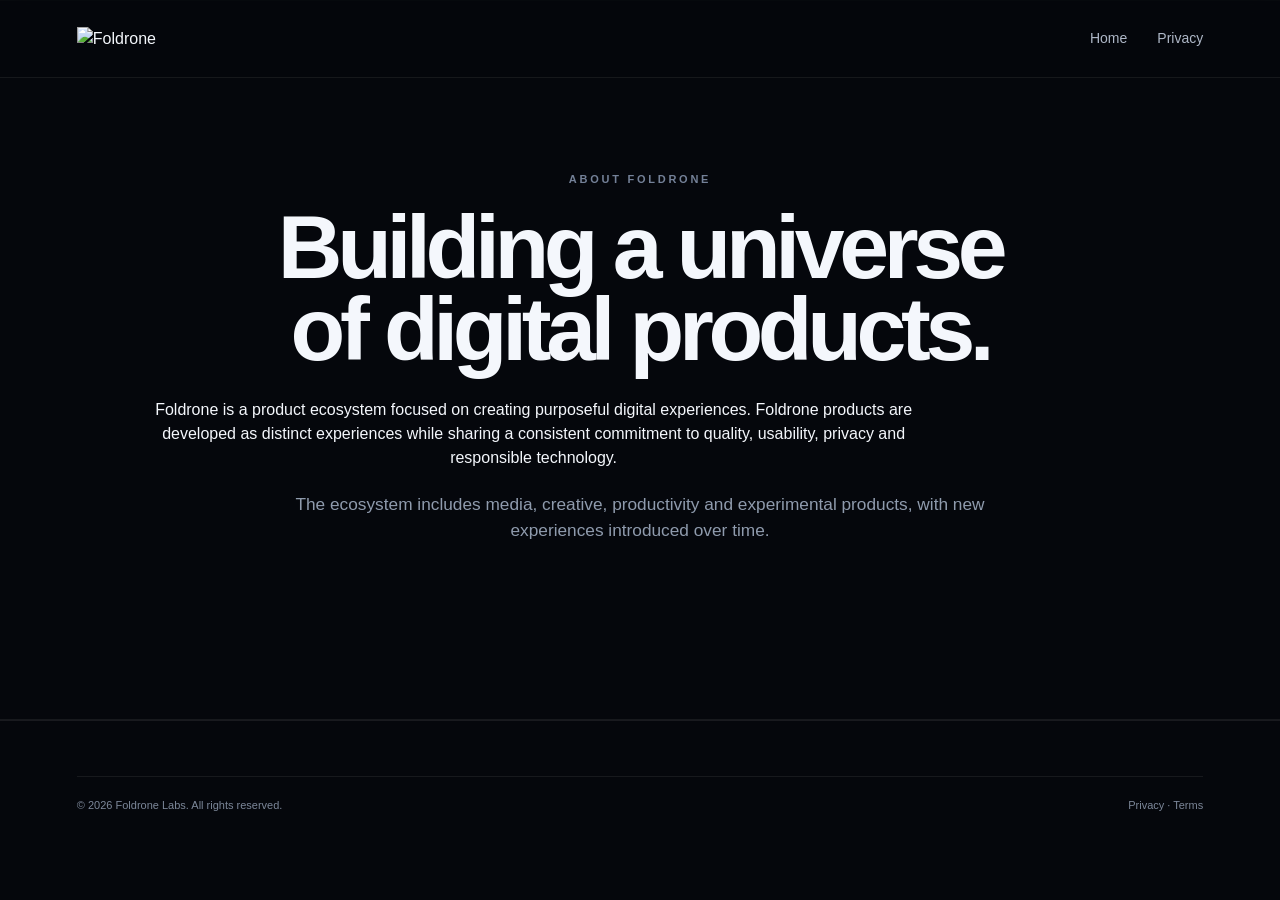
==== about.html @ 2568ce8d "Add files via upload" ====
<!doctype html><html lang="en"><head><meta charset="utf-8"><meta name="viewport" content="width=device-width,initial-scale=1"><meta name="color-scheme" content="dark"><meta name="description" content="About Foldrone and the Foldrone Universe."><link rel="stylesheet" href="/styles.css"><title>About Foldrone</title></head><body><header class="header"><a class="brand" href="/"><img src="/assets/foldrone-wordmark.png" alt="Foldrone"></a><nav><a href="/">Home</a><a href="/privacy.html">Privacy</a></nav></header><main class="statement" style="padding-top:170px;min-height:80vh"><p class="kicker">ABOUT FOLDRONE</p><h1 style="font-size:clamp(3rem,7vw,7rem);line-height:.92;letter-spacing:-.06em;margin:0 0 28px">Building a universe<br><span>of digital products.</span></h1><p style="max-width:760px">Foldrone is a product ecosystem focused on creating purposeful digital experiences. Foldrone products are developed as distinct experiences while sharing a consistent commitment to quality, usability, privacy and responsible technology.</p><p style="max-width:760px;margin-top:22px">The ecosystem includes media, creative, productivity and experimental products, with new experiences introduced over time.</p></main><footer class="footer"><div class="footer-bottom"><span>© 2026 Foldrone Labs. All rights reserved.</span><span><a href="/privacy.html">Privacy</a> · <a href="/terms.html">Terms</a></span></div></footer></body></html>
---- styles.css ----
*{box-sizing:border-box}html{scroll-behavior:smooth}body{margin:0;background:#05070c;color:#f4f7fc;font-family:-apple-system,BlinkMacSystemFont,"Segoe UI",Inter,Roboto,Arial,sans-serif;line-height:1.5}a{color:inherit;text-decoration:none}.skip{position:fixed;left:16px;top:-60px;z-index:99;background:#fff;color:#05070c;padding:10px 14px;border-radius:10px}.skip:focus{top:16px}.header{position:fixed;z-index:20;top:0;left:0;right:0;height:78px;display:flex;align-items:center;justify-content:space-between;padding:0 clamp(20px,6vw,90px);background:rgba(5,7,12,.72);backdrop-filter:blur(18px);-webkit-backdrop-filter:blur(18px);border-bottom:1px solid rgba(255,255,255,.07)}.brand img{width:145px;height:auto;display:block}.header nav{display:flex;gap:30px;color:#aeb7c7;font-size:14px}.header nav a:hover{color:#fff}.hero{min-height:100svh;padding:125px clamp(20px,6vw,90px) 75px;display:grid;grid-template-columns:1fr 1.1fr;align-items:center;gap:5vw;background:radial-gradient(circle at 20% 35%,rgba(0,150,255,.12),transparent 34%),radial-gradient(circle at 80% 60%,rgba(105,55,255,.1),transparent 35%);overflow:hidden}.hero-copy{max-width:720px}.kicker{font-size:11px;letter-spacing:.25em;font-weight:800;color:#748198;margin:0 0 18px}.hero h1{font-size:clamp(3.5rem,7.2vw,7.2rem);line-height:.9;letter-spacing:-.065em;margin:0 0 28px}.hero h1 span,.statement h2 span{background:linear-gradient(100deg,#f8fbff 15%,#36dcff 47%,#4f77ff 73%,#bd7aff);-webkit-background-clip:text;background-clip:text;color:transparent}.lead{font-size:clamp(1.05rem,1.6vw,1.25rem);color:#aeb8ca;max-width:600px}.actions{display:flex;gap:12px;flex-wrap:wrap;margin-top:32px}.btn{padding:13px 19px;border-radius:999px;font-size:14px;font-weight:700;border:1px solid rgba(255,255,255,.12)}.primary{background:#f3f7fc;color:#05070c}.secondary{background:rgba(255,255,255,.04);color:#e8edf5}.btn:hover{transform:translateY(-2px)}.hero-art{position:relative}.hero-art:after{content:"";position:absolute;inset:12% 7%;border-radius:50%;background:rgba(24,120,255,.18);filter:blur(60px);z-index:-1}.hero-art img{display:block;width:100%;border-radius:28px;box-shadow:0 35px 100px rgba(0,0,0,.5);border:1px solid rgba(255,255,255,.1)}.statement{padding:135px clamp(20px,12vw,180px);text-align:center;border-top:1px solid rgba(255,255,255,.07);border-bottom:1px solid rgba(255,255,255,.07)}.statement h2,.section-head h2{font-size:clamp(2.5rem,5.5vw,5.4rem);line-height:.98;letter-spacing:-.055em;margin:0 auto 25px}.statement>p:last-child{max-width:700px;margin:auto;color:#8f9bad;font-size:1.08rem}.products{padding:125px clamp(20px,6vw,90px)}.section-head{margin-bottom:48px}.grid{display:grid;grid-template-columns:1fr 1fr;gap:18px}.card{min-height:450px;border-radius:28px;border:1px solid rgba(255,255,255,.09);padding:25px;display:flex;flex-direction:column;justify-content:flex-end;position:relative;overflow:hidden;background:#080b12}.card:before{content:"";position:absolute;width:330px;height:330px;border-radius:50%;right:-120px;top:-150px;filter:blur(70px);opacity:.2}.play:before{background:#00cfff}.studio:before{background:#b75cff}.workspace:before{background:#4b8cff}.labs:before{background:#8e65ff}.card-meta{position:absolute;top:25px;left:25px;right:25px;display:flex;justify-content:space-between;gap:10px;color:#758196;font-size:10px;letter-spacing:.13em;font-weight:750}.product-logo{width:min(90%,480px);max-height:150px;object-fit:contain;object-position:left center;margin:auto 0 24px;position:relative;z-index:1}.card h3{font-size:1.5rem;letter-spacing:-.03em;margin:0 0 7px;position:relative}.card p{color:#909caf;margin:0 0 18px;max-width:620px;position:relative}.card-action{font-size:14px;font-weight:750;position:relative}.card-action b{margin-left:7px}.muted{color:#69758a}.symbol{font-size:10rem;font-weight:200;color:transparent;-webkit-text-stroke:1px rgba(102,177,255,.48);margin:auto 0 22px;line-height:1;position:relative}.diamond{-webkit-text-stroke-color:rgba(189,121,255,.55)}.universe-visual{padding:0 clamp(20px,6vw,90px) 130px}.universe-visual img{width:100%;display:block;border-radius:28px;border:1px solid rgba(255,255,255,.08)}.footer{border-top:1px solid rgba(255,255,255,.08);padding:55px clamp(20px,6vw,90px) 25px;color:#7c8799}.footer-top{display:grid;grid-template-columns:1fr 1.2fr;gap:60px;padding-bottom:55px}.footer-brand img{width:165px}.footer-columns{display:grid;grid-template-columns:repeat(3,1fr);gap:30px}.footer-columns div{display:flex;flex-direction:column;gap:10px}.footer-columns strong{font-size:12px;color:#e8edf5;margin-bottom:4px}.footer-columns a{font-size:13px}.footer-columns a:hover{color:#fff}.footer-bottom{border-top:1px solid rgba(255,255,255,.07);padding-top:20px;display:flex;justify-content:space-between;gap:20px;font-size:11px}.footer-bottom span:last-child{text-align:right}@media(max-width:950px){.hero{grid-template-columns:1fr;padding-top:120px}.hero-art{order:-1;max-width:760px}.grid{grid-template-columns:1fr}.footer-top{grid-template-columns:1fr}.footer-columns{max-width:700px}}@media(max-width:600px){.header{height:64px}.header nav{display:none}.brand img{width:122px}.hero{padding-top:95px}.hero-art img,.universe-visual img{border-radius:18px}.statement,.products{padding-top:85px;padding-bottom:85px}.card{min-height:400px;border-radius:22px}.footer-columns{grid-template-columns:1fr 1fr}.footer-bottom{flex-direction:column}.footer-bottom span:last-child{text-align:left}}
@media(prefers-reduced-motion:reduce){html{scroll-behavior:auto}.btn{transition:none}}
.legal{max-width:900px;margin:0 auto;padding:155px 24px 100px}.legal h1{font-size:clamp(3rem,7vw,6.5rem);line-height:.92;letter-spacing:-.06em;margin:0 0 12px}.legal h2{font-size:1.35rem;margin:55px 0 12px;letter-spacing:-.02em}.legal p{color:#9ba6b8;max-width:780px}.legal .updated{font-size:.8rem;color:#657188;margin-bottom:55px}
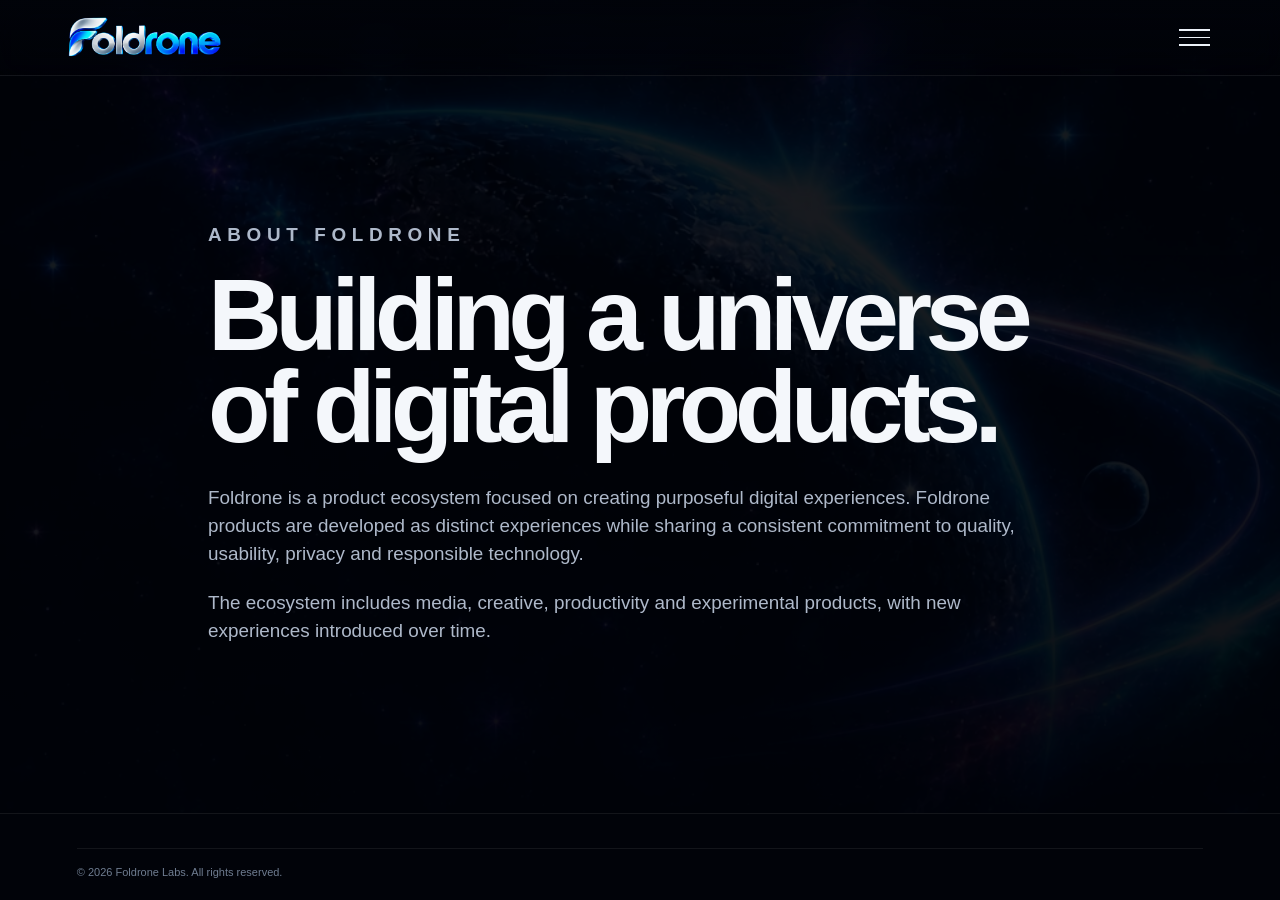
==== commit ca73face: "Add files via upload" ====
--- a/about.html
+++ b/about.html
@@ -1 +1 @@
-<!doctype html><html lang="en"><head><meta charset="utf-8"><meta name="viewport" content="width=device-width,initial-scale=1"><meta name="color-scheme" content="dark"><meta name="description" content="About Foldrone and the Foldrone Universe."><link rel="stylesheet" href="/styles.css"><title>About Foldrone</title></head><body><header class="header"><a class="brand" href="/"><img src="/assets/foldrone-wordmark.png" alt="Foldrone"></a><nav><a href="/">Home</a><a href="/privacy.html">Privacy</a></nav></header><main class="statement" style="padding-top:170px;min-height:80vh"><p class="kicker">ABOUT FOLDRONE</p><h1 style="font-size:clamp(3rem,7vw,7rem);line-height:.92;letter-spacing:-.06em;margin:0 0 28px">Building a universe<br><span>of digital products.</span></h1><p style="max-width:760px">Foldrone is a product ecosystem focused on creating purposeful digital experiences. Foldrone products are developed as distinct experiences while sharing a consistent commitment to quality, usability, privacy and responsible technology.</p><p style="max-width:760px;margin-top:22px">The ecosystem includes media, creative, productivity and experimental products, with new experiences introduced over time.</p></main><footer class="footer"><div class="footer-bottom"><span>© 2026 Foldrone Labs. All rights reserved.</span><span><a href="/privacy.html">Privacy</a> · <a href="/terms.html">Terms</a></span></div></footer></body></html>
+<!doctype html><html lang="en"><head><meta charset="utf-8"><meta name="viewport" content="width=device-width,initial-scale=1,viewport-fit=cover"><meta name="theme-color" content="#02040a"><meta name="color-scheme" content="dark"><link rel="icon" href="/assets/foldrone-wordmark.webp"><link rel="stylesheet" href="/styles.css"><title>About | Foldrone</title></head><body><div class="universe-bg" aria-hidden="true"></div><div class="ambient-glow ambient-a" aria-hidden="true"></div><div class="ambient-glow ambient-b" aria-hidden="true"></div><div class="ambient-stars" aria-hidden="true"></div><div class="legal-page"><header class="header legal-header"><a class="brand" href="/" aria-label="Foldrone home"><img src="/assets/foldrone-wordmark.webp" alt="Foldrone" draggable="false"></a><button class="menu-button" type="button" aria-label="Open menu" aria-controls="mobile-menu" aria-expanded="false"><span></span><span></span><span></span></button><nav class="mobile-menu" id="mobile-menu" aria-label="Mobile navigation"><details class="product-dropdown"><summary>Products</summary><div class="submenu"><a href="https://play.foldrone.com">Foldrone Play</a><a href="https://studio.foldrone.com">Foldrone Studio</a><a href="https://workspace.foldrone.com">Foldrone Workspace</a><a href="https://labs.foldrone.com">Foldrone Labs</a></div></details><a href="/about.html">About</a><a href="/security.html">Security</a><a href="/privacy.html">Privacy</a><a href="/contact.html">Contact</a></nav></header><main class="legal-main"><p class="legal-kicker">ABOUT FOLDRONE</p><h1>Building a universe<br>of digital products.</h1><p>Foldrone is a product ecosystem focused on creating purposeful digital experiences. Foldrone products are developed as distinct experiences while sharing a consistent commitment to quality, usability, privacy and responsible technology.</p><p>The ecosystem includes media, creative, productivity and experimental products, with new experiences introduced over time.</p></main><a class="space-control back-control" href="/" aria-label="Go back" title="Go back"><svg viewBox="0 0 24 24" fill="none" stroke="currentColor" stroke-width="1.5"><path d="M4 18h7a5 5 0 0 0 5-5V7"/><path d="M4 18l4-4M4 18l4 4"/><path d="M16 4l4 3-4 3"/></svg></a><button class="space-control top-control" type="button" aria-label="Go to top" title="Go to top"><svg viewBox="0 0 24 24" fill="none" stroke="currentColor" stroke-width="1.5"><path d="M12 20V7"/><path d="m7 12 5-5 5 5"/><path d="M7 4h10"/></svg></button><footer class="footer legal-footer"><div class="footer-bottom">© 2026 <a href="https://www.facebook.com/foldronelabs/" rel="noopener noreferrer">Foldrone Labs</a>. All rights reserved.</div></footer></div><script src="/script.js" defer></script></body></html>
--- a/styles.css
+++ b/styles.css
@@ -1,3 +1,13 @@
-*{box-sizing:border-box}html{scroll-behavior:smooth}body{margin:0;background:#05070c;color:#f4f7fc;font-family:-apple-system,BlinkMacSystemFont,"Segoe UI",Inter,Roboto,Arial,sans-serif;line-height:1.5}a{color:inherit;text-decoration:none}.skip{position:fixed;left:16px;top:-60px;z-index:99;background:#fff;color:#05070c;padding:10px 14px;border-radius:10px}.skip:focus{top:16px}.header{position:fixed;z-index:20;top:0;left:0;right:0;height:78px;display:flex;align-items:center;justify-content:space-between;padding:0 clamp(20px,6vw,90px);background:rgba(5,7,12,.72);backdrop-filter:blur(18px);-webkit-backdrop-filter:blur(18px);border-bottom:1px solid rgba(255,255,255,.07)}.brand img{width:145px;height:auto;display:block}.header nav{display:flex;gap:30px;color:#aeb7c7;font-size:14px}.header nav a:hover{color:#fff}.hero{min-height:100svh;padding:125px clamp(20px,6vw,90px) 75px;display:grid;grid-template-columns:1fr 1.1fr;align-items:center;gap:5vw;background:radial-gradient(circle at 20% 35%,rgba(0,150,255,.12),transparent 34%),radial-gradient(circle at 80% 60%,rgba(105,55,255,.1),transparent 35%);overflow:hidden}.hero-copy{max-width:720px}.kicker{font-size:11px;letter-spacing:.25em;font-weight:800;color:#748198;margin:0 0 18px}.hero h1{font-size:clamp(3.5rem,7.2vw,7.2rem);line-height:.9;letter-spacing:-.065em;margin:0 0 28px}.hero h1 span,.statement h2 span{background:linear-gradient(100deg,#f8fbff 15%,#36dcff 47%,#4f77ff 73%,#bd7aff);-webkit-background-clip:text;background-clip:text;color:transparent}.lead{font-size:clamp(1.05rem,1.6vw,1.25rem);color:#aeb8ca;max-width:600px}.actions{display:flex;gap:12px;flex-wrap:wrap;margin-top:32px}.btn{padding:13px 19px;border-radius:999px;font-size:14px;font-weight:700;border:1px solid rgba(255,255,255,.12)}.primary{background:#f3f7fc;color:#05070c}.secondary{background:rgba(255,255,255,.04);color:#e8edf5}.btn:hover{transform:translateY(-2px)}.hero-art{position:relative}.hero-art:after{content:"";position:absolute;inset:12% 7%;border-radius:50%;background:rgba(24,120,255,.18);filter:blur(60px);z-index:-1}.hero-art img{display:block;width:100%;border-radius:28px;box-shadow:0 35px 100px rgba(0,0,0,.5);border:1px solid rgba(255,255,255,.1)}.statement{padding:135px clamp(20px,12vw,180px);text-align:center;border-top:1px solid rgba(255,255,255,.07);border-bottom:1px solid rgba(255,255,255,.07)}.statement h2,.section-head h2{font-size:clamp(2.5rem,5.5vw,5.4rem);line-height:.98;letter-spacing:-.055em;margin:0 auto 25px}.statement>p:last-child{max-width:700px;margin:auto;color:#8f9bad;font-size:1.08rem}.products{padding:125px clamp(20px,6vw,90px)}.section-head{margin-bottom:48px}.grid{display:grid;grid-template-columns:1fr 1fr;gap:18px}.card{min-height:450px;border-radius:28px;border:1px solid rgba(255,255,255,.09);padding:25px;display:flex;flex-direction:column;justify-content:flex-end;position:relative;overflow:hidden;background:#080b12}.card:before{content:"";position:absolute;width:330px;height:330px;border-radius:50%;right:-120px;top:-150px;filter:blur(70px);opacity:.2}.play:before{background:#00cfff}.studio:before{background:#b75cff}.workspace:before{background:#4b8cff}.labs:before{background:#8e65ff}.card-meta{position:absolute;top:25px;left:25px;right:25px;display:flex;justify-content:space-between;gap:10px;color:#758196;font-size:10px;letter-spacing:.13em;font-weight:750}.product-logo{width:min(90%,480px);max-height:150px;object-fit:contain;object-position:left center;margin:auto 0 24px;position:relative;z-index:1}.card h3{font-size:1.5rem;letter-spacing:-.03em;margin:0 0 7px;position:relative}.card p{color:#909caf;margin:0 0 18px;max-width:620px;position:relative}.card-action{font-size:14px;font-weight:750;position:relative}.card-action b{margin-left:7px}.muted{color:#69758a}.symbol{font-size:10rem;font-weight:200;color:transparent;-webkit-text-stroke:1px rgba(102,177,255,.48);margin:auto 0 22px;line-height:1;position:relative}.diamond{-webkit-text-stroke-color:rgba(189,121,255,.55)}.universe-visual{padding:0 clamp(20px,6vw,90px) 130px}.universe-visual img{width:100%;display:block;border-radius:28px;border:1px solid rgba(255,255,255,.08)}.footer{border-top:1px solid rgba(255,255,255,.08);padding:55px clamp(20px,6vw,90px) 25px;color:#7c8799}.footer-top{display:grid;grid-template-columns:1fr 1.2fr;gap:60px;padding-bottom:55px}.footer-brand img{width:165px}.footer-columns{display:grid;grid-template-columns:repeat(3,1fr);gap:30px}.footer-columns div{display:flex;flex-direction:column;gap:10px}.footer-columns strong{font-size:12px;color:#e8edf5;margin-bottom:4px}.footer-columns a{font-size:13px}.footer-columns a:hover{color:#fff}.footer-bottom{border-top:1px solid rgba(255,255,255,.07);padding-top:20px;display:flex;justify-content:space-between;gap:20px;font-size:11px}.footer-bottom span:last-child{text-align:right}@media(max-width:950px){.hero{grid-template-columns:1fr;padding-top:120px}.hero-art{order:-1;max-width:760px}.grid{grid-template-columns:1fr}.footer-top{grid-template-columns:1fr}.footer-columns{max-width:700px}}@media(max-width:600px){.header{height:64px}.header nav{display:none}.brand img{width:122px}.hero{padding-top:95px}.hero-art img,.universe-visual img{border-radius:18px}.statement,.products{padding-top:85px;padding-bottom:85px}.card{min-height:400px;border-radius:22px}.footer-columns{grid-template-columns:1fr 1fr}.footer-bottom{flex-direction:column}.footer-bottom span:last-child{text-align:left}}
-@media(prefers-reduced-motion:reduce){html{scroll-behavior:auto}.btn{transition:none}}
-.legal{max-width:900px;margin:0 auto;padding:155px 24px 100px}.legal h1{font-size:clamp(3rem,7vw,6.5rem);line-height:.92;letter-spacing:-.06em;margin:0 0 12px}.legal h2{font-size:1.35rem;margin:55px 0 12px;letter-spacing:-.02em}.legal p{color:#9ba6b8;max-width:780px}.legal .updated{font-size:.8rem;color:#657188;margin-bottom:55px}
+*{box-sizing:border-box}html{scroll-behavior:smooth}body{margin:0;min-width:280px;background:#02040a;color:#f4f7fb;font-family:-apple-system,BlinkMacSystemFont,"Segoe UI",Inter,Roboto,Arial,sans-serif;line-height:1.5;overflow-x:hidden}a{color:inherit;text-decoration:none}img{display:block;max-width:100%;-webkit-user-drag:none;user-select:none;-webkit-touch-callout:none}button{font:inherit}.skip{position:fixed;left:12px;top:10px;z-index:100;padding:8px 12px;border-radius:8px;background:#fff;color:#000;transform:translateY(-160%)}.skip:focus{transform:none}
+.universe-bg{position:fixed;inset:0;z-index:-30;background:#02040a url("/assets/foldrone-universe-bg.webp") center top/cover no-repeat}.universe-bg:after{content:"";position:absolute;inset:0;background:linear-gradient(180deg,rgba(0,2,8,.08),rgba(0,2,8,.03) 38%,rgba(0,2,8,.28) 70%,rgba(0,2,8,.9) 100%)}.ambient-glow{position:fixed;z-index:-20;border-radius:50%;pointer-events:none;filter:blur(90px);mix-blend-mode:screen;opacity:0}.ambient-a{width:40vw;height:28vw;left:-12vw;top:20vh;background:rgba(0,220,255,.15);animation:ambientA 18s ease-in-out infinite}.ambient-b{width:38vw;height:28vw;right:-12vw;top:54vh;background:rgba(164,74,255,.13);animation:ambientB 23s ease-in-out infinite -7s}.ambient-stars{position:fixed;inset:0;z-index:-19;pointer-events:none;opacity:.13;background-image:radial-gradient(circle,rgba(255,255,255,.9) 0 1px,transparent 1.5px),radial-gradient(circle,rgba(77,208,255,.7) 0 1px,transparent 1.5px);background-size:430px 430px,680px 680px;background-position:30px 80px,220px 170px;animation:stars 50s linear infinite}
+.header{position:fixed;z-index:50;top:0;left:0;right:0;height:76px;padding:0 clamp(18px,5vw,76px);display:flex;align-items:center;justify-content:space-between;background:linear-gradient(180deg,rgba(1,4,10,.72),rgba(1,4,10,.18));backdrop-filter:blur(16px);-webkit-backdrop-filter:blur(16px);border-bottom:1px solid rgba(255,255,255,.07)}.brand img{width:clamp(122px,13vw,160px)}.desktop-nav{display:flex;gap:28px;color:#aeb8c8;font-size:13px}.desktop-nav a:hover{color:#fff}.menu-button{display:none;width:43px;height:43px;padding:6px;border:0;background:transparent;cursor:pointer}.menu-button span{display:block;height:1.5px;background:#edf2f9;margin:6px 0}.mobile-menu{display:none}
+.hero{min-height:clamp(690px,100svh,980px);position:relative;display:flex;align-items:center;padding:104px clamp(24px,7vw,110px) 80px;overflow:hidden}.hero-copy{position:relative;z-index:3;width:min(650px,70vw);margin-top:-4vh}.kicker{margin:0 0 18px;color:#a6b1c3;font-size:10px;letter-spacing:.32em;font-weight:800}.hero h1{margin:0;font-size:clamp(3.15rem,7vw,7rem);line-height:.9;letter-spacing:-.065em;font-weight:760;text-shadow:0 12px 48px rgba(0,0,0,.55)}.hero h1 span{background:linear-gradient(100deg,#f8f9fc 5%,#42ddff 42%,#557cff 70%,#c276ff 98%);-webkit-background-clip:text;background-clip:text;color:transparent}.lead{max-width:570px;margin:25px 0 0;color:#c0c9d7;font-size:clamp(1rem,1.5vw,1.17rem);text-shadow:0 4px 20px rgba(0,0,0,.5)}.hero-button{display:inline-flex;align-items:center;gap:16px;margin-top:27px;padding:13px 22px;border-radius:999px;background:#f4f6fa;color:#05070b;font-size:14px;font-weight:800;box-shadow:0 12px 38px rgba(0,0,0,.3)}.hero-button span{font-size:19px;line-height:0}
+.products{position:relative;padding:74px clamp(16px,6vw,100px) 82px}.products:before{content:"";position:absolute;inset:-4% 0 0;background:linear-gradient(180deg,rgba(2,4,10,.58),rgba(2,4,10,.78) 90%,#02040a);z-index:-1}.section-head{margin-bottom:22px}.section-head h2{margin:0;font-size:clamp(2.35rem,5vw,4.8rem);line-height:.95;letter-spacing:-.06em}.product-grid{max-width:1160px;margin:auto;display:grid;grid-template-columns:repeat(2,minmax(0,1fr));gap:14px}.product-card{position:relative;min-height:292px;padding:21px;border:1px solid rgba(255,255,255,.11);border-radius:22px;overflow:hidden;background:rgba(5,9,16,.67);backdrop-filter:blur(13px);-webkit-backdrop-filter:blur(13px);display:flex;flex-direction:column;justify-content:flex-end;isolation:isolate;transition:transform .3s ease,border-color .3s ease}.product-card:hover{transform:translateY(-3px);border-color:rgba(102,199,255,.3)}.product-card:before{content:"";position:absolute;right:-12%;top:-38%;width:72%;aspect-ratio:1;border-radius:50%;filter:blur(65px);opacity:.17;z-index:-1}.play:before{background:#00d7ff}.studio:before{background:#a957ff}.workspace:before{background:#4d8fff}.labs:before{background:#a364ff}.card-meta{position:absolute;top:18px;left:21px;right:21px;display:flex;justify-content:space-between;gap:14px;color:#8490a2;font-size:9px;letter-spacing:.20em;font-weight:800;white-space:nowrap}.product-logo{width:min(88%,390px);max-height:74px;object-fit:contain;object-position:left center;margin:0 0 15px}.product-card p{margin:0 0 11px;color:#a7b1c1;font-size:13px;max-width:500px}.card-action{font-size:13px;font-weight:800}.card-action b{margin-left:6px}.muted{color:#718096}.symbol{font-size:5.4rem;line-height:.75;margin:0 0 18px;color:transparent;-webkit-text-stroke:1px rgba(76,161,255,.45)}.diamond{-webkit-text-stroke-color:rgba(182,103,255,.48)}.product-card h3{margin:0 0 5px;font-size:1.18rem}
+.cosmic-transition{position:relative;height:min(39vw,470px);min-height:250px;overflow:hidden}.transition-light{position:absolute;left:50%;top:50%;width:min(950px,110vw);height:40%;transform:translate(-50%,-50%) rotate(-7deg);border-radius:50%;background:radial-gradient(ellipse at center,rgba(0,211,255,.12),rgba(152,71,255,.09) 35%,rgba(255,185,60,.04) 52%,transparent 72%);filter:blur(28px);animation:transitionPulse 13s ease-in-out infinite}.cosmic-transition:after{content:"";position:absolute;inset:0;background:linear-gradient(180deg,#02040a 0%,transparent 35%,transparent 70%,#02040a 100%)}
+.footer{position:relative;padding:34px clamp(20px,6vw,100px) 20px;background:rgba(2,4,10,.87);border-top:1px solid rgba(255,255,255,.07)}.footer-brand img{width:clamp(122px,13vw,160px)}.footer-columns{max-width:800px;margin:34px 0 30px auto;display:grid;grid-template-columns:repeat(3,1fr);gap:26px}.footer-columns div{display:flex;flex-direction:column;gap:11px}.footer-columns strong{font-size:13px;color:#eef3fa}.footer-columns a{font-size:13px;color:#7f8ca0}.footer-columns a:hover{color:#fff}.footer-bottom{border-top:1px solid rgba(255,255,255,.07);padding-top:15px;color:#6f7d91;font-size:11px}.footer-bottom a{color:inherit}.footer-bottom a:hover{color:#fff}
+.space-control{position:fixed;z-index:45;width:44px;height:44px;border-radius:50%;border:1px solid rgba(160,213,255,.24);background:rgba(4,9,17,.55);backdrop-filter:blur(12px);-webkit-backdrop-filter:blur(12px);display:grid;place-items:center;color:#dbefff;opacity:0;pointer-events:none;transform:translateY(10px);transition:opacity .25s,transform .25s,background .25s;box-shadow:0 8px 28px rgba(0,0,0,.28)}.space-control.visible{opacity:1;pointer-events:auto;transform:none}.space-control:hover{background:rgba(16,31,51,.8)}.space-control svg{width:22px;height:22px}.back-control{left:18px;bottom:20px}.top-control{right:18px;bottom:20px}
+.legal-page{min-height:100svh;display:flex;flex-direction:column;background:rgba(1,3,8,.9)}.legal-main{width:min(920px,100%);margin:auto;padding:145px 28px 95px;flex:1}.legal-kicker{margin:0 0 22px;color:#a5b0c2;font-size:10px;letter-spacing:.3em;font-weight:800}.legal-main h1{margin:0 0 30px;font-size:clamp(3.2rem,8vw,6.8rem);line-height:.9;letter-spacing:-.065em}.legal-main h2{margin:42px 0 15px;font-size:clamp(1.35rem,3vw,2rem);letter-spacing:-.03em}.legal-main p{margin:0 0 20px;color:#aeb9ca;font-size:clamp(1rem,1.7vw,1.18rem);max-width:820px}.legal-main a{color:#42dcff}.legal-header{position:relative}.legal-header .menu-button{display:block}.legal-footer{background:rgba(2,4,10,.94)}.contact-main{min-height:calc(100svh - 76px);display:flex;align-items:center}
+@keyframes ambientA{0%,100%{opacity:0;transform:translate(-3vw,1vh) scale(.85)}35%{opacity:.4}60%{opacity:.12;transform:translate(8vw,-3vh) scale(1.08)}}@keyframes ambientB{0%,100%{opacity:0;transform:translate(3vw,2vh) scale(.85)}38%{opacity:.25}68%{opacity:.54;transform:translate(-7vw,-4vh) scale(1.1)}}@keyframes stars{0%{transform:translate3d(0,0,0)}50%{transform:translate3d(10px,-8px,0)}100%{transform:translate3d(0,0,0)}}@keyframes transitionPulse{0%,100%{opacity:.25;transform:translate(-50%,-50%) rotate(-7deg) scale(.86)}50%{opacity:.78;transform:translate(-50%,-50%) rotate(-7deg) scale(1.08)}}
+@media (orientation:landscape) and (max-height:700px){.header{height:60px}.hero{min-height:100svh;padding:78px 5vw 45px}.hero-copy{width:min(58vw,650px)}.hero h1{font-size:clamp(2.7rem,7vw,5.3rem)}.lead{font-size:.96rem;margin-top:18px}.hero-button{margin-top:18px;padding:11px 19px}.products{padding-top:58px}.product-card{min-height:255px}.cosmic-transition{min-height:220px}}
+@media (max-width:900px){.desktop-nav{display:none}.menu-button{display:block}.mobile-menu.open{display:flex;position:absolute;right:17px;top:calc(100% + 8px);flex-direction:column;min-width:225px;padding:8px;border:1px solid rgba(255,255,255,.1);border-radius:16px;background:rgba(5,8,15,.96);backdrop-filter:blur(18px);-webkit-backdrop-filter:blur(18px);box-shadow:0 22px 60px rgba(0,0,0,.45)}.mobile-menu a,.product-dropdown summary{padding:11px 12px;color:#aeb8c8}.mobile-menu a:hover,.product-dropdown summary:hover{color:#fff}.product-dropdown{color:#aeb8c8}.product-dropdown summary{cursor:pointer;list-style:none}.product-dropdown summary::-webkit-details-marker{display:none}.product-dropdown summary:after{content:"⌄";float:right}.product-dropdown[open] summary:after{content:"⌃"}.product-dropdown .submenu{display:flex;flex-direction:column;padding:0 0 5px 12px}.product-dropdown .submenu a{font-size:12px;padding:8px 12px}.hero{min-height:760px;padding:100px 24px 70px;align-items:flex-end}.hero-copy{width:min(680px,92vw);margin:0}.product-grid{grid-template-columns:repeat(2,minmax(0,1fr))}}
+@media (max-width:620px){.header{height:62px;padding:0 17px}.brand img{width:121px}.universe-bg{background-position:center top}.hero{min-height:760px;padding:78px 18px 54px}.hero-copy{width:100%}.kicker{font-size:8px;letter-spacing:.27em;margin-bottom:13px}.hero h1{font-size:clamp(3rem,14vw,4.65rem);line-height:.9}.lead{font-size:.98rem;margin-top:18px;max-width:360px}.hero-button{margin-top:21px}.products{padding:56px 15px 68px}.section-head{margin-bottom:20px}.section-head h2{font-size:2.7rem}.product-grid{display:flex;overflow-x:auto;gap:12px;scroll-snap-type:x mandatory;padding:0 1px 8px;scrollbar-width:none;-webkit-overflow-scrolling:touch}.product-grid::-webkit-scrollbar{display:none}.product-card{flex:0 0 min(86vw,355px);min-height:275px;scroll-snap-align:start;border-radius:19px;padding:19px}.card-meta{left:19px;right:19px;top:17px;font-size:8px}.product-logo{max-height:72px;width:93%;margin-bottom:14px}.product-card p{font-size:12.5px}.symbol{font-size:5.2rem}.cosmic-transition{height:245px;min-height:245px}.transition-light{width:120vw;height:55%}.footer{padding:29px 18px 19px}.footer-columns{grid-template-columns:1fr 1fr;margin:29px 0 26px;gap:24px 18px}.footer-columns div:last-child{grid-column:1/-1}.footer-bottom{font-size:10px}.space-control{width:40px;height:40px;bottom:18px}.back-control{left:14px}.top-control{right:14px}.legal-main{padding:126px 28px 70px}.legal-main h1{font-size:clamp(3rem,15vw,5rem);margin-bottom:25px}.legal-main h2{margin-top:34px}.legal-main p{font-size:1rem}.contact-main{min-height:calc(100svh - 62px)}}@media (prefers-reduced-motion:reduce){html{scroll-behavior:auto}.ambient-glow,.ambient-stars,.transition-light{animation:none!important}}
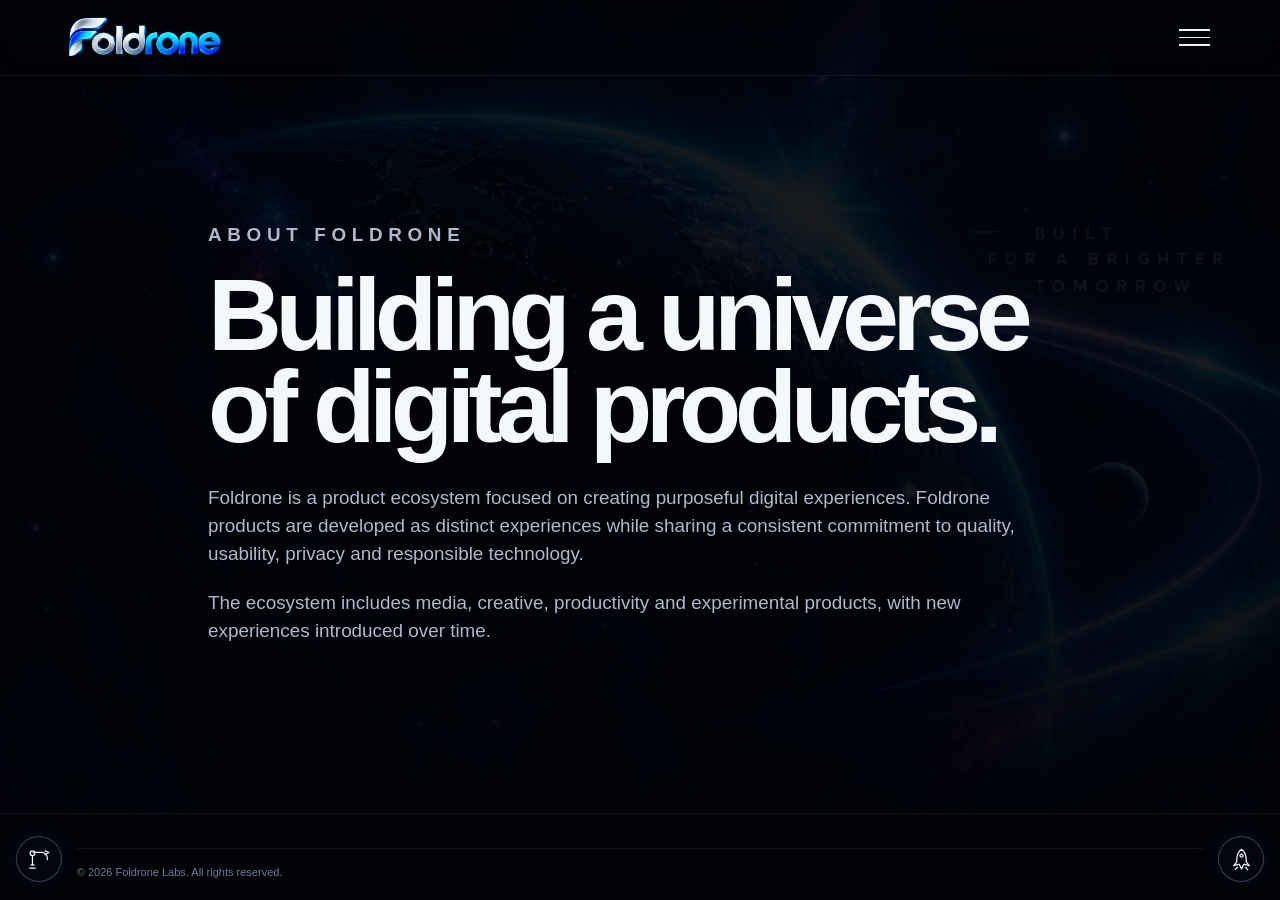
==== commit 0bf9cf46: "Add files via upload" ====
--- a/about.html
+++ b/about.html
@@ -1 +1 @@
-<!doctype html><html lang="en"><head><meta charset="utf-8"><meta name="viewport" content="width=device-width,initial-scale=1,viewport-fit=cover"><meta name="theme-color" content="#02040a"><meta name="color-scheme" content="dark"><link rel="icon" href="/assets/foldrone-wordmark.webp"><link rel="stylesheet" href="/styles.css"><title>About | Foldrone</title></head><body><div class="universe-bg" aria-hidden="true"></div><div class="ambient-glow ambient-a" aria-hidden="true"></div><div class="ambient-glow ambient-b" aria-hidden="true"></div><div class="ambient-stars" aria-hidden="true"></div><div class="legal-page"><header class="header legal-header"><a class="brand" href="/" aria-label="Foldrone home"><img src="/assets/foldrone-wordmark.webp" alt="Foldrone" draggable="false"></a><button class="menu-button" type="button" aria-label="Open menu" aria-controls="mobile-menu" aria-expanded="false"><span></span><span></span><span></span></button><nav class="mobile-menu" id="mobile-menu" aria-label="Mobile navigation"><details class="product-dropdown"><summary>Products</summary><div class="submenu"><a href="https://play.foldrone.com">Foldrone Play</a><a href="https://studio.foldrone.com">Foldrone Studio</a><a href="https://workspace.foldrone.com">Foldrone Workspace</a><a href="https://labs.foldrone.com">Foldrone Labs</a></div></details><a href="/about.html">About</a><a href="/security.html">Security</a><a href="/privacy.html">Privacy</a><a href="/contact.html">Contact</a></nav></header><main class="legal-main"><p class="legal-kicker">ABOUT FOLDRONE</p><h1>Building a universe<br>of digital products.</h1><p>Foldrone is a product ecosystem focused on creating purposeful digital experiences. Foldrone products are developed as distinct experiences while sharing a consistent commitment to quality, usability, privacy and responsible technology.</p><p>The ecosystem includes media, creative, productivity and experimental products, with new experiences introduced over time.</p></main><a class="space-control back-control" href="/" aria-label="Go back" title="Go back"><svg viewBox="0 0 24 24" fill="none" stroke="currentColor" stroke-width="1.5"><path d="M4 18h7a5 5 0 0 0 5-5V7"/><path d="M4 18l4-4M4 18l4 4"/><path d="M16 4l4 3-4 3"/></svg></a><button class="space-control top-control" type="button" aria-label="Go to top" title="Go to top"><svg viewBox="0 0 24 24" fill="none" stroke="currentColor" stroke-width="1.5"><path d="M12 20V7"/><path d="m7 12 5-5 5 5"/><path d="M7 4h10"/></svg></button><footer class="footer legal-footer"><div class="footer-bottom">© 2026 <a href="https://www.facebook.com/foldronelabs/" rel="noopener noreferrer">Foldrone Labs</a>. All rights reserved.</div></footer></div><script src="/script.js" defer></script></body></html>+<!doctype html><html lang="en"><head><meta charset="utf-8"><meta name="viewport" content="width=device-width,initial-scale=1,viewport-fit=cover"><meta name="theme-color" content="#02040a"><meta name="color-scheme" content="dark"><link rel="icon" href="/assets/foldrone-wordmark.webp"><link rel="stylesheet" href="/styles.css"><title>About | Foldrone</title></head><body class="internal-page"><div class="universe-bg" aria-hidden="true"></div><div class="ambient-glow ambient-a" aria-hidden="true"></div><div class="ambient-glow ambient-b" aria-hidden="true"></div><div class="ambient-stars" aria-hidden="true"></div><div class="legal-page"><header class="header legal-header"><a class="brand" href="/" aria-label="Foldrone home"><img src="/assets/foldrone-wordmark.webp" alt="Foldrone" draggable="false"></a><button class="menu-button" type="button" aria-label="Open menu" aria-controls="mobile-menu" aria-expanded="false"><span></span><span></span><span></span></button><nav class="mobile-menu" id="mobile-menu" aria-label="Mobile navigation"><div class="mobile-products"><div class="mobile-menu-label"><span aria-hidden="true">▼</span> Products</div><div class="mobile-product-grid"><a href="https://play.foldrone.com">Foldrone Play</a><a href="https://studio.foldrone.com">Foldrone Studio</a><a href="https://workspace.foldrone.com">Foldrone Workspace</a><a href="https://labs.foldrone.com">Foldrone Labs</a></div></div><a href="/about.html">About</a><a href="/security.html">Security</a><a href="/privacy.html">Privacy</a><a href="/contact.html">Contact</a></nav></header><main class="legal-main"><p class="legal-kicker">ABOUT FOLDRONE</p><h1>Building a universe<br>of digital products.</h1><p>Foldrone is a product ecosystem focused on creating purposeful digital experiences. Foldrone products are developed as distinct experiences while sharing a consistent commitment to quality, usability, privacy and responsible technology.</p><p>The ecosystem includes media, creative, productivity and experimental products, with new experiences introduced over time.</p></main><a class="space-control back-control" href="/" aria-label="Back to Foldrone home" title="Back to Foldrone home"><svg viewBox="0 0 32 32" aria-hidden="true"><path d="M8 7h11"/><path d="M19 7a7 7 0 0 1 7 7v2"/><path d="M23 5l5 2-5 3"/><circle cx="7" cy="8" r="3"/><path d="M7 11v12"/><path d="M3.5 27h7"/><path d="M5 23h4"/></svg></a><button class="space-control top-control" type="button" aria-label="Return to top" title="Return to top"><svg viewBox="0 0 32 32" aria-hidden="true"><path d="M16 3c4 3 6 8 6 13v3l4 5-7-2-3 6-3-6-7 2 4-5v-3c0-5 2-10 6-13Z"/><circle cx="16" cy="11" r="2"/><path d="M11 26l-3 3M21 26l3 3"/></svg></button><footer class="footer legal-footer"><div class="footer-bottom">© 2026 <a href="https://www.facebook.com/foldronelabs/" rel="noopener noreferrer">Foldrone Labs</a>. All rights reserved.</div></footer></div><script src="/script.js" defer></script></body></html>
--- a/styles.css
+++ b/styles.css
@@ -2,12 +2,48 @@
 .universe-bg{position:fixed;inset:0;z-index:-30;background:#02040a url("/assets/foldrone-universe-bg.webp") center top/cover no-repeat}.universe-bg:after{content:"";position:absolute;inset:0;background:linear-gradient(180deg,rgba(0,2,8,.08),rgba(0,2,8,.03) 38%,rgba(0,2,8,.28) 70%,rgba(0,2,8,.9) 100%)}.ambient-glow{position:fixed;z-index:-20;border-radius:50%;pointer-events:none;filter:blur(90px);mix-blend-mode:screen;opacity:0}.ambient-a{width:40vw;height:28vw;left:-12vw;top:20vh;background:rgba(0,220,255,.15);animation:ambientA 18s ease-in-out infinite}.ambient-b{width:38vw;height:28vw;right:-12vw;top:54vh;background:rgba(164,74,255,.13);animation:ambientB 23s ease-in-out infinite -7s}.ambient-stars{position:fixed;inset:0;z-index:-19;pointer-events:none;opacity:.13;background-image:radial-gradient(circle,rgba(255,255,255,.9) 0 1px,transparent 1.5px),radial-gradient(circle,rgba(77,208,255,.7) 0 1px,transparent 1.5px);background-size:430px 430px,680px 680px;background-position:30px 80px,220px 170px;animation:stars 50s linear infinite}
 .header{position:fixed;z-index:50;top:0;left:0;right:0;height:76px;padding:0 clamp(18px,5vw,76px);display:flex;align-items:center;justify-content:space-between;background:linear-gradient(180deg,rgba(1,4,10,.72),rgba(1,4,10,.18));backdrop-filter:blur(16px);-webkit-backdrop-filter:blur(16px);border-bottom:1px solid rgba(255,255,255,.07)}.brand img{width:clamp(122px,13vw,160px)}.desktop-nav{display:flex;gap:28px;color:#aeb8c8;font-size:13px}.desktop-nav a:hover{color:#fff}.menu-button{display:none;width:43px;height:43px;padding:6px;border:0;background:transparent;cursor:pointer}.menu-button span{display:block;height:1.5px;background:#edf2f9;margin:6px 0}.mobile-menu{display:none}
 .hero{min-height:clamp(690px,100svh,980px);position:relative;display:flex;align-items:center;padding:104px clamp(24px,7vw,110px) 80px;overflow:hidden}.hero-copy{position:relative;z-index:3;width:min(650px,70vw);margin-top:-4vh}.kicker{margin:0 0 18px;color:#a6b1c3;font-size:10px;letter-spacing:.32em;font-weight:800}.hero h1{margin:0;font-size:clamp(3.15rem,7vw,7rem);line-height:.9;letter-spacing:-.065em;font-weight:760;text-shadow:0 12px 48px rgba(0,0,0,.55)}.hero h1 span{background:linear-gradient(100deg,#f8f9fc 5%,#42ddff 42%,#557cff 70%,#c276ff 98%);-webkit-background-clip:text;background-clip:text;color:transparent}.lead{max-width:570px;margin:25px 0 0;color:#c0c9d7;font-size:clamp(1rem,1.5vw,1.17rem);text-shadow:0 4px 20px rgba(0,0,0,.5)}.hero-button{display:inline-flex;align-items:center;gap:16px;margin-top:27px;padding:13px 22px;border-radius:999px;background:#f4f6fa;color:#05070b;font-size:14px;font-weight:800;box-shadow:0 12px 38px rgba(0,0,0,.3)}.hero-button span{font-size:19px;line-height:0}
+/* Homepage universe story sections */
+.universe-story{position:relative;overflow:hidden;display:flex;align-items:center;padding:clamp(92px,11vw,170px) clamp(24px,7vw,110px);background:#02040a;isolation:isolate}
+.universe-story:before{content:"";position:absolute;inset:0;z-index:-2;background:radial-gradient(circle at 50% 38%,rgba(39,107,255,.10),transparent 36%),linear-gradient(180deg,#02040a 0%,#030610 50%,#02040a 100%)}
+.universe-story:after{content:"";position:absolute;z-index:-1;left:50%;top:50%;width:min(900px,110vw);height:90%;transform:translate(-50%,-50%);background:radial-gradient(ellipse,rgba(57,119,255,.08),transparent 66%);filter:blur(20px);pointer-events:none}
+.story-inner{width:min(1160px,100%);margin:auto}
+.story-start{min-height:clamp(510px,65vh,760px);text-align:center}
+.story-start .story-inner{max-width:1160px}
+.story-start h2{margin:0 auto;font-size:clamp(3.25rem,8vw,7.8rem);line-height:.91;letter-spacing:-.072em;font-weight:780;max-width:1050px}
+.story-start h2 span{background:linear-gradient(100deg,#f4f7fc 0%,#50dfff 34%,#557eff 67%,#b874ff 100%);-webkit-background-clip:text;background-clip:text;color:transparent}
+.story-start p{max-width:1040px;margin:clamp(44px,6vw,74px) auto 0;color:#aab5c9;font-size:clamp(1.05rem,2.3vw,1.75rem);line-height:1.45}
+.story-ecosystem{min-height:clamp(580px,72vh,820px);padding-top:clamp(90px,12vw,170px);padding-bottom:clamp(90px,12vw,170px);text-align:left}
+.story-ecosystem .story-inner{max-width:1160px}
+.story-kicker{margin:0 0 72px;color:#a5b1c7;font-size:clamp(.72rem,1.5vw,.95rem);letter-spacing:.38em;font-weight:800}
+.story-ecosystem h2{margin:0;font-size:clamp(3.2rem,7vw,7.1rem);line-height:.93;letter-spacing:-.07em;font-weight:780}
+.story-ecosystem .story-inner>p:last-child{max-width:1030px;margin:clamp(70px,9vw,125px) 0 0;color:#aab5c9;font-size:clamp(1.05rem,2.15vw,1.7rem);line-height:1.48}
 .products{position:relative;padding:74px clamp(16px,6vw,100px) 82px}.products:before{content:"";position:absolute;inset:-4% 0 0;background:linear-gradient(180deg,rgba(2,4,10,.58),rgba(2,4,10,.78) 90%,#02040a);z-index:-1}.section-head{margin-bottom:22px}.section-head h2{margin:0;font-size:clamp(2.35rem,5vw,4.8rem);line-height:.95;letter-spacing:-.06em}.product-grid{max-width:1160px;margin:auto;display:grid;grid-template-columns:repeat(2,minmax(0,1fr));gap:14px}.product-card{position:relative;min-height:292px;padding:21px;border:1px solid rgba(255,255,255,.11);border-radius:22px;overflow:hidden;background:rgba(5,9,16,.67);backdrop-filter:blur(13px);-webkit-backdrop-filter:blur(13px);display:flex;flex-direction:column;justify-content:flex-end;isolation:isolate;transition:transform .3s ease,border-color .3s ease}.product-card:hover{transform:translateY(-3px);border-color:rgba(102,199,255,.3)}.product-card:before{content:"";position:absolute;right:-12%;top:-38%;width:72%;aspect-ratio:1;border-radius:50%;filter:blur(65px);opacity:.17;z-index:-1}.play:before{background:#00d7ff}.studio:before{background:#a957ff}.workspace:before{background:#4d8fff}.labs:before{background:#a364ff}.card-meta{position:absolute;top:18px;left:21px;right:21px;display:flex;justify-content:space-between;gap:14px;color:#8490a2;font-size:9px;letter-spacing:.20em;font-weight:800;white-space:nowrap}.product-logo{width:min(88%,390px);max-height:74px;object-fit:contain;object-position:left center;margin:0 0 15px}.product-card p{margin:0 0 11px;color:#a7b1c1;font-size:13px;max-width:500px}.card-action{font-size:13px;font-weight:800}.card-action b{margin-left:6px}.muted{color:#718096}.symbol{font-size:5.4rem;line-height:.75;margin:0 0 18px;color:transparent;-webkit-text-stroke:1px rgba(76,161,255,.45)}.diamond{-webkit-text-stroke-color:rgba(182,103,255,.48)}.product-card h3{margin:0 0 5px;font-size:1.18rem}
 .cosmic-transition{position:relative;height:min(39vw,470px);min-height:250px;overflow:hidden}.transition-light{position:absolute;left:50%;top:50%;width:min(950px,110vw);height:40%;transform:translate(-50%,-50%) rotate(-7deg);border-radius:50%;background:radial-gradient(ellipse at center,rgba(0,211,255,.12),rgba(152,71,255,.09) 35%,rgba(255,185,60,.04) 52%,transparent 72%);filter:blur(28px);animation:transitionPulse 13s ease-in-out infinite}.cosmic-transition:after{content:"";position:absolute;inset:0;background:linear-gradient(180deg,#02040a 0%,transparent 35%,transparent 70%,#02040a 100%)}
 .footer{position:relative;padding:34px clamp(20px,6vw,100px) 20px;background:rgba(2,4,10,.87);border-top:1px solid rgba(255,255,255,.07)}.footer-brand img{width:clamp(122px,13vw,160px)}.footer-columns{max-width:800px;margin:34px 0 30px auto;display:grid;grid-template-columns:repeat(3,1fr);gap:26px}.footer-columns div{display:flex;flex-direction:column;gap:11px}.footer-columns strong{font-size:13px;color:#eef3fa}.footer-columns a{font-size:13px;color:#7f8ca0}.footer-columns a:hover{color:#fff}.footer-bottom{border-top:1px solid rgba(255,255,255,.07);padding-top:15px;color:#6f7d91;font-size:11px}.footer-bottom a{color:inherit}.footer-bottom a:hover{color:#fff}
-.space-control{position:fixed;z-index:45;width:44px;height:44px;border-radius:50%;border:1px solid rgba(160,213,255,.24);background:rgba(4,9,17,.55);backdrop-filter:blur(12px);-webkit-backdrop-filter:blur(12px);display:grid;place-items:center;color:#dbefff;opacity:0;pointer-events:none;transform:translateY(10px);transition:opacity .25s,transform .25s,background .25s;box-shadow:0 8px 28px rgba(0,0,0,.28)}.space-control.visible{opacity:1;pointer-events:auto;transform:none}.space-control:hover{background:rgba(16,31,51,.8)}.space-control svg{width:22px;height:22px}.back-control{left:18px;bottom:20px}.top-control{right:18px;bottom:20px}
+.space-control{position:fixed;z-index:70;width:46px;height:46px;border-radius:50%;border:1px solid rgba(160,213,255,.30);background:rgba(3,8,17,.72);backdrop-filter:blur(14px);-webkit-backdrop-filter:blur(14px);display:grid;place-items:center;color:#e8f7ff;box-shadow:0 10px 30px rgba(0,0,0,.38),0 0 20px rgba(39,170,255,.10)}.space-control svg{width:25px;height:25px;fill:none;stroke:currentColor;stroke-width:1.6;stroke-linecap:round;stroke-linejoin:round}.back-control{left:16px;bottom:18px}.top-control{right:16px;bottom:18px;opacity:0;pointer-events:none;transform:translateY(10px);transition:opacity .25s,transform .25s,background .25s}.top-control.visible{opacity:1;pointer-events:auto;transform:none}.space-control:hover{background:rgba(12,27,46,.88)}.internal-page .back-control{opacity:1;pointer-events:auto}.home-page .back-control,.contact-page .back-control{display:none}
 .legal-page{min-height:100svh;display:flex;flex-direction:column;background:rgba(1,3,8,.9)}.legal-main{width:min(920px,100%);margin:auto;padding:145px 28px 95px;flex:1}.legal-kicker{margin:0 0 22px;color:#a5b0c2;font-size:10px;letter-spacing:.3em;font-weight:800}.legal-main h1{margin:0 0 30px;font-size:clamp(3.2rem,8vw,6.8rem);line-height:.9;letter-spacing:-.065em}.legal-main h2{margin:42px 0 15px;font-size:clamp(1.35rem,3vw,2rem);letter-spacing:-.03em}.legal-main p{margin:0 0 20px;color:#aeb9ca;font-size:clamp(1rem,1.7vw,1.18rem);max-width:820px}.legal-main a{color:#42dcff}.legal-header{position:relative}.legal-header .menu-button{display:block}.legal-footer{background:rgba(2,4,10,.94)}.contact-main{min-height:calc(100svh - 76px);display:flex;align-items:center}
 @keyframes ambientA{0%,100%{opacity:0;transform:translate(-3vw,1vh) scale(.85)}35%{opacity:.4}60%{opacity:.12;transform:translate(8vw,-3vh) scale(1.08)}}@keyframes ambientB{0%,100%{opacity:0;transform:translate(3vw,2vh) scale(.85)}38%{opacity:.25}68%{opacity:.54;transform:translate(-7vw,-4vh) scale(1.1)}}@keyframes stars{0%{transform:translate3d(0,0,0)}50%{transform:translate3d(10px,-8px,0)}100%{transform:translate3d(0,0,0)}}@keyframes transitionPulse{0%,100%{opacity:.25;transform:translate(-50%,-50%) rotate(-7deg) scale(.86)}50%{opacity:.78;transform:translate(-50%,-50%) rotate(-7deg) scale(1.08)}}
 @media (orientation:landscape) and (max-height:700px){.header{height:60px}.hero{min-height:100svh;padding:78px 5vw 45px}.hero-copy{width:min(58vw,650px)}.hero h1{font-size:clamp(2.7rem,7vw,5.3rem)}.lead{font-size:.96rem;margin-top:18px}.hero-button{margin-top:18px;padding:11px 19px}.products{padding-top:58px}.product-card{min-height:255px}.cosmic-transition{min-height:220px}}
-@media (max-width:900px){.desktop-nav{display:none}.menu-button{display:block}.mobile-menu.open{display:flex;position:absolute;right:17px;top:calc(100% + 8px);flex-direction:column;min-width:225px;padding:8px;border:1px solid rgba(255,255,255,.1);border-radius:16px;background:rgba(5,8,15,.96);backdrop-filter:blur(18px);-webkit-backdrop-filter:blur(18px);box-shadow:0 22px 60px rgba(0,0,0,.45)}.mobile-menu a,.product-dropdown summary{padding:11px 12px;color:#aeb8c8}.mobile-menu a:hover,.product-dropdown summary:hover{color:#fff}.product-dropdown{color:#aeb8c8}.product-dropdown summary{cursor:pointer;list-style:none}.product-dropdown summary::-webkit-details-marker{display:none}.product-dropdown summary:after{content:"⌄";float:right}.product-dropdown[open] summary:after{content:"⌃"}.product-dropdown .submenu{display:flex;flex-direction:column;padding:0 0 5px 12px}.product-dropdown .submenu a{font-size:12px;padding:8px 12px}.hero{min-height:760px;padding:100px 24px 70px;align-items:flex-end}.hero-copy{width:min(680px,92vw);margin:0}.product-grid{grid-template-columns:repeat(2,minmax(0,1fr))}}
-@media (max-width:620px){.header{height:62px;padding:0 17px}.brand img{width:121px}.universe-bg{background-position:center top}.hero{min-height:760px;padding:78px 18px 54px}.hero-copy{width:100%}.kicker{font-size:8px;letter-spacing:.27em;margin-bottom:13px}.hero h1{font-size:clamp(3rem,14vw,4.65rem);line-height:.9}.lead{font-size:.98rem;margin-top:18px;max-width:360px}.hero-button{margin-top:21px}.products{padding:56px 15px 68px}.section-head{margin-bottom:20px}.section-head h2{font-size:2.7rem}.product-grid{display:flex;overflow-x:auto;gap:12px;scroll-snap-type:x mandatory;padding:0 1px 8px;scrollbar-width:none;-webkit-overflow-scrolling:touch}.product-grid::-webkit-scrollbar{display:none}.product-card{flex:0 0 min(86vw,355px);min-height:275px;scroll-snap-align:start;border-radius:19px;padding:19px}.card-meta{left:19px;right:19px;top:17px;font-size:8px}.product-logo{max-height:72px;width:93%;margin-bottom:14px}.product-card p{font-size:12.5px}.symbol{font-size:5.2rem}.cosmic-transition{height:245px;min-height:245px}.transition-light{width:120vw;height:55%}.footer{padding:29px 18px 19px}.footer-columns{grid-template-columns:1fr 1fr;margin:29px 0 26px;gap:24px 18px}.footer-columns div:last-child{grid-column:1/-1}.footer-bottom{font-size:10px}.space-control{width:40px;height:40px;bottom:18px}.back-control{left:14px}.top-control{right:14px}.legal-main{padding:126px 28px 70px}.legal-main h1{font-size:clamp(3rem,15vw,5rem);margin-bottom:25px}.legal-main h2{margin-top:34px}.legal-main p{font-size:1rem}.contact-main{min-height:calc(100svh - 62px)}}@media (prefers-reduced-motion:reduce){html{scroll-behavior:auto}.ambient-glow,.ambient-stars,.transition-light{animation:none!important}}
+@media (max-width:900px){.desktop-nav{display:none}.menu-button{display:block}.mobile-menu.open{display:block;position:absolute;left:0;right:0;top:calc(100% + 1px);padding:14px 16px 18px;border:1px solid rgba(255,255,255,.13);border-radius:0 0 20px 20px;background:rgba(4,8,16,.94);backdrop-filter:blur(20px);-webkit-backdrop-filter:blur(20px);box-shadow:0 24px 60px rgba(0,0,0,.48)}.mobile-menu>a,.mobile-menu-label{display:block;padding:12px 18px;color:#b7c0cf;font-size:16px}.mobile-menu-label{color:#f0f4fa;padding-top:7px}.mobile-menu-label span{font-size:12px;margin-right:6px}.mobile-product-grid{display:grid;grid-template-columns:repeat(2,minmax(0,1fr));gap:0 8px;padding:0 8px 10px 28px}.mobile-product-grid a{padding:8px 6px;color:#aeb8c8;font-size:14px}.mobile-menu a:hover,.mobile-product-grid a:hover{color:#fff}.hero{min-height:760px;padding:100px 24px 70px;align-items:flex-end}.hero-copy{width:min(680px,92vw);margin:0}.product-grid{grid-template-columns:repeat(2,minmax(0,1fr))}}
+@media (max-width:620px){.header{height:62px;padding:0 17px}.brand img{width:121px}.universe-bg{background-position:center top}.hero{min-height:760px;padding:78px 18px 54px}.hero-copy{width:100%}.kicker{font-size:8px;letter-spacing:.27em;margin-bottom:13px}.hero h1{font-size:clamp(3rem,14vw,4.65rem);line-height:.9}.lead{font-size:.98rem;margin-top:18px;max-width:360px}.hero-button{margin-top:21px}.products{padding:56px 15px 68px}.section-head{margin-bottom:20px}.section-head h2{font-size:2.7rem}.product-grid{display:flex;overflow-x:auto;gap:12px;scroll-snap-type:x mandatory;padding:0 1px 8px;scrollbar-width:none;-webkit-overflow-scrolling:touch}.product-grid::-webkit-scrollbar{display:none}.product-card{flex:0 0 min(86vw,355px);min-height:275px;scroll-snap-align:start;border-radius:19px;padding:19px}.card-meta{left:19px;right:19px;top:17px;font-size:8px}.product-logo{max-height:72px;width:93%;margin-bottom:14px}.product-card p{font-size:12.5px}.symbol{font-size:5.2rem}.cosmic-transition{height:245px;min-height:245px}.transition-light{width:120vw;height:55%}.footer{padding:29px 18px 19px}.footer-columns{grid-template-columns:1fr 1fr;margin:29px 0 26px;gap:24px 18px}.footer-columns div:last-child{grid-column:1/-1}.footer-bottom{font-size:10px}.space-control{width:42px;height:42px;bottom:17px}.back-control{left:13px}.top-control{right:13px}.legal-main{padding:126px 28px 70px}.legal-main h1{font-size:clamp(3rem,15vw,5rem);margin-bottom:25px}.legal-main h2{margin-top:34px}.legal-main p{font-size:1rem}.contact-main{min-height:calc(100svh - 62px)}}
+/* V10 cosmic composition: preserve the supplied artwork and its embedded taglines. */
+.hero{background-image:url("/assets/foldrone-universe-bg.webp");background-repeat:no-repeat;background-position:center top;background-size:cover;}
+.cosmic-transition{background-image:url("/assets/foldrone-universe-bg.webp");background-repeat:no-repeat;background-position:center bottom;background-size:cover;}
+@media (max-width:620px){
+  .universe-bg{background-image:none;background-color:#02040a;}
+  .hero{background-size:100% auto;background-position:center top;}
+  .cosmic-transition{background-size:100% auto;background-position:center bottom;}
+  .hero-copy{position:relative;}
+}
+
+@media (max-width:620px){
+  .universe-story{padding-left:22px;padding-right:22px}
+  .story-start{min-height:560px;text-align:left}
+  .story-start h2{font-size:clamp(3.05rem,14vw,4.9rem);line-height:.92}
+  .story-start p{margin-top:42px;font-size:1.05rem;max-width:350px}
+  .story-ecosystem{min-height:620px;padding-top:80px;padding-bottom:86px}
+  .story-kicker{margin-bottom:48px;font-size:.7rem;letter-spacing:.32em}
+  .story-ecosystem h2{font-size:clamp(3rem,13.5vw,4.8rem);line-height:.93}
+  .story-ecosystem .story-inner>p:last-child{margin-top:58px;font-size:1.04rem;line-height:1.52}
+}
+@media (prefers-reduced-motion:reduce){html{scroll-behavior:auto}.ambient-glow,.ambient-stars,.transition-light{animation:none!important}}
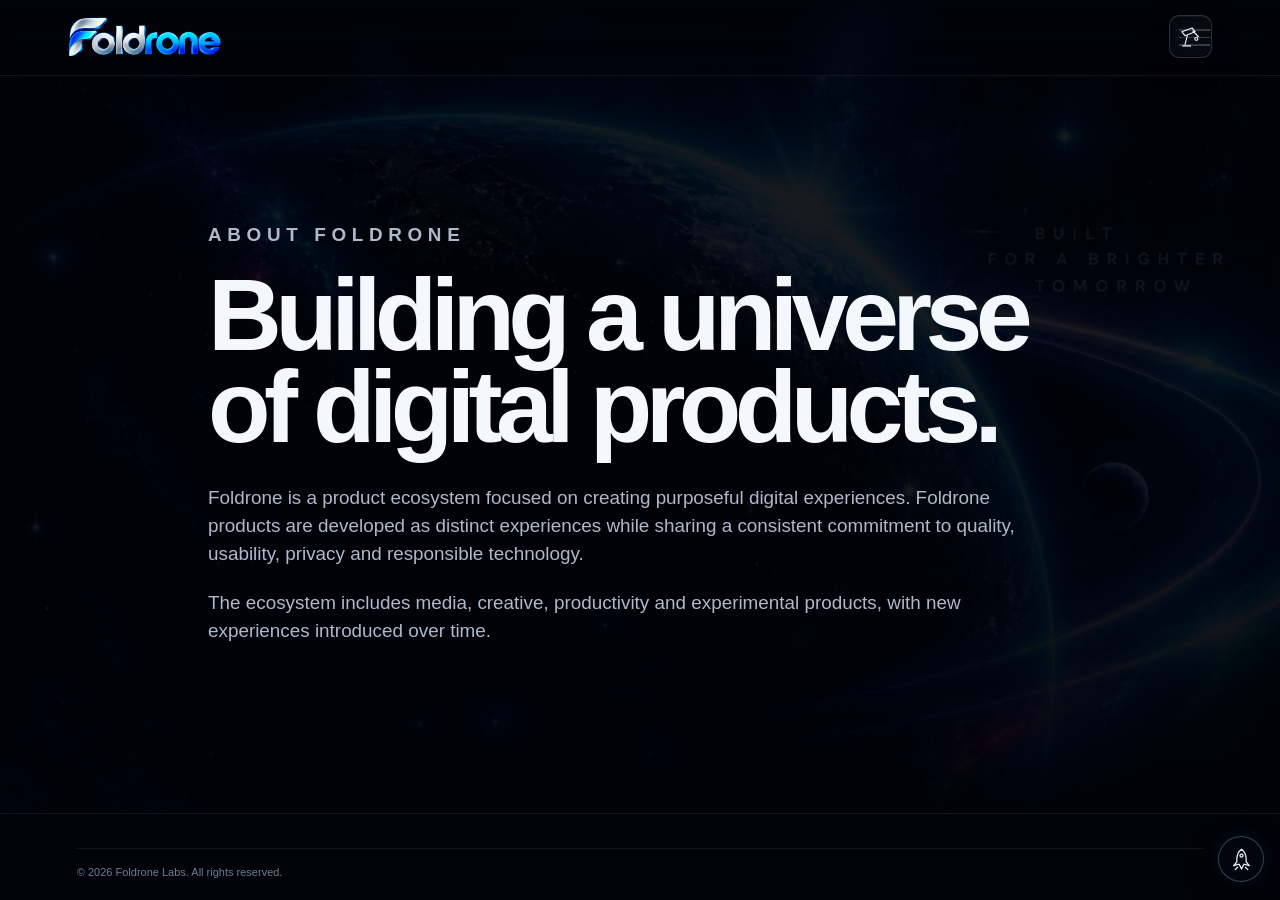
==== commit 443080fc: "Add files via upload" ====
--- a/about.html
+++ b/about.html
@@ -1 +1 @@
-<!doctype html><html lang="en"><head><meta charset="utf-8"><meta name="viewport" content="width=device-width,initial-scale=1,viewport-fit=cover"><meta name="theme-color" content="#02040a"><meta name="color-scheme" content="dark"><link rel="icon" href="/assets/foldrone-wordmark.webp"><link rel="stylesheet" href="/styles.css"><title>About | Foldrone</title></head><body class="internal-page"><div class="universe-bg" aria-hidden="true"></div><div class="ambient-glow ambient-a" aria-hidden="true"></div><div class="ambient-glow ambient-b" aria-hidden="true"></div><div class="ambient-stars" aria-hidden="true"></div><div class="legal-page"><header class="header legal-header"><a class="brand" href="/" aria-label="Foldrone home"><img src="/assets/foldrone-wordmark.webp" alt="Foldrone" draggable="false"></a><button class="menu-button" type="button" aria-label="Open menu" aria-controls="mobile-menu" aria-expanded="false"><span></span><span></span><span></span></button><nav class="mobile-menu" id="mobile-menu" aria-label="Mobile navigation"><div class="mobile-products"><div class="mobile-menu-label"><span aria-hidden="true">▼</span> Products</div><div class="mobile-product-grid"><a href="https://play.foldrone.com">Foldrone Play</a><a href="https://studio.foldrone.com">Foldrone Studio</a><a href="https://workspace.foldrone.com">Foldrone Workspace</a><a href="https://labs.foldrone.com">Foldrone Labs</a></div></div><a href="/about.html">About</a><a href="/security.html">Security</a><a href="/privacy.html">Privacy</a><a href="/contact.html">Contact</a></nav></header><main class="legal-main"><p class="legal-kicker">ABOUT FOLDRONE</p><h1>Building a universe<br>of digital products.</h1><p>Foldrone is a product ecosystem focused on creating purposeful digital experiences. Foldrone products are developed as distinct experiences while sharing a consistent commitment to quality, usability, privacy and responsible technology.</p><p>The ecosystem includes media, creative, productivity and experimental products, with new experiences introduced over time.</p></main><a class="space-control back-control" href="/" aria-label="Back to Foldrone home" title="Back to Foldrone home"><svg viewBox="0 0 32 32" aria-hidden="true"><path d="M8 7h11"/><path d="M19 7a7 7 0 0 1 7 7v2"/><path d="M23 5l5 2-5 3"/><circle cx="7" cy="8" r="3"/><path d="M7 11v12"/><path d="M3.5 27h7"/><path d="M5 23h4"/></svg></a><button class="space-control top-control" type="button" aria-label="Return to top" title="Return to top"><svg viewBox="0 0 32 32" aria-hidden="true"><path d="M16 3c4 3 6 8 6 13v3l4 5-7-2-3 6-3-6-7 2 4-5v-3c0-5 2-10 6-13Z"/><circle cx="16" cy="11" r="2"/><path d="M11 26l-3 3M21 26l3 3"/></svg></button><footer class="footer legal-footer"><div class="footer-bottom">© 2026 <a href="https://www.facebook.com/foldronelabs/" rel="noopener noreferrer">Foldrone Labs</a>. All rights reserved.</div></footer></div><script src="/script.js" defer></script></body></html>+<!doctype html><html lang="en"><head><meta charset="utf-8"><meta name="viewport" content="width=device-width,initial-scale=1,viewport-fit=cover"><meta name="theme-color" content="#02040a"><meta name="color-scheme" content="dark"><link rel="icon" href="/assets/foldrone-wordmark.webp"><link rel="stylesheet" href="/styles.css"><title>About | Foldrone</title></head><body class="internal-page"><div class="universe-bg" aria-hidden="true"></div><div class="ambient-glow ambient-a" aria-hidden="true"></div><div class="ambient-glow ambient-b" aria-hidden="true"></div><div class="ambient-stars" aria-hidden="true"></div><div class="legal-page"><header class="header legal-header"><a class="brand" href="/" aria-label="Foldrone home"><img src="/assets/foldrone-wordmark.webp" alt="Foldrone" draggable="false"></a><a class="internal-back" href="/" aria-label="Back to Foldrone home" title="Back to Foldrone home"><svg viewBox="0 0 32 32" aria-hidden="true"><path d="M5 10l13-5 4 5-13 5z"/><path d="M19 9l7 7"/><path d="M12 15l-3 11"/><path d="M6 28h10"/><circle cx="23.5" cy="19" r="2"/></svg></a><button class="menu-button" type="button" aria-label="Open menu" aria-controls="mobile-menu" aria-expanded="false"><span></span><span></span><span></span></button><nav class="mobile-menu" id="mobile-menu" aria-label="Mobile navigation"><div class="mobile-products"><button class="mobile-menu-label" type="button" aria-expanded="false" aria-controls="mobile-products-list"><span aria-hidden="true">▸</span> Products</button><div class="mobile-product-grid" id="mobile-products-list"><a href="https://play.foldrone.com">Foldrone Play</a><a href="https://studio.foldrone.com">Foldrone Studio</a><a href="https://workspace.foldrone.com">Foldrone Workspace</a><a href="https://labs.foldrone.com">Foldrone Labs</a></div></div><a href="/about.html">About</a><a href="/security.html">Security</a><a href="/privacy.html">Privacy</a><a href="/contact.html">Contact</a></nav></header><main class="legal-main"><p class="legal-kicker">ABOUT FOLDRONE</p><h1>Building a universe<br>of digital products.</h1><p>Foldrone is a product ecosystem focused on creating purposeful digital experiences. Foldrone products are developed as distinct experiences while sharing a consistent commitment to quality, usability, privacy and responsible technology.</p><p>The ecosystem includes media, creative, productivity and experimental products, with new experiences introduced over time.</p></main><button class="space-control top-control" type="button" aria-label="Return to top" title="Return to top"><svg viewBox="0 0 32 32" aria-hidden="true"><path d="M16 3c4 3 6 8 6 13v3l4 5-7-2-3 6-3-6-7 2 4-5v-3c0-5 2-10 6-13Z"/><circle cx="16" cy="11" r="2"/><path d="M11 26l-3 3M21 26l3 3"/></svg></button><footer class="footer legal-footer"><div class="footer-bottom">© 2026 <a href="https://www.facebook.com/foldronelabs/" rel="noopener noreferrer">Foldrone Labs</a>. All rights reserved.</div></footer></div><script src="/script.js" defer></script></body></html>
--- a/styles.css
+++ b/styles.css
@@ -47,3 +47,58 @@
   .story-ecosystem .story-inner>p:last-child{margin-top:58px;font-size:1.04rem;line-height:1.52}
 }
 @media (prefers-reduced-motion:reduce){html{scroll-behavior:auto}.ambient-glow,.ambient-stars,.transition-light{animation:none!important}}
+
+/* V12 refinements: story composition, same-menu product accordion, internal navigation controls. */
+.story-start{min-height:clamp(610px,76vh,880px);padding-top:clamp(130px,15vw,220px);padding-bottom:clamp(120px,14vw,210px)}
+.story-start-kicker{margin-bottom:clamp(44px,5vw,72px)}
+.story-start-aura{position:absolute;left:50%;top:44%;width:min(720px,95vw);height:min(520px,70vw);transform:translate(-50%,-50%);background:radial-gradient(ellipse,rgba(45,112,255,.12),rgba(65,190,255,.045) 34%,transparent 70%);filter:blur(12px);pointer-events:none;z-index:-1}
+.story-start-message{position:relative;margin:clamp(82px,10vw,145px) auto 0;max-width:1080px;display:flex;align-items:center;justify-content:center;gap:18px}
+.story-start-message p{margin:0;color:#aab5c9;font-size:clamp(1.05rem,2.3vw,1.72rem);line-height:1.48;letter-spacing:-.015em}
+.message-orbit{width:18px;height:18px;position:relative;flex:0 0 18px;border:1px solid rgba(75,211,255,.55);border-radius:50%;box-shadow:0 0 24px rgba(55,195,255,.25)}
+.message-orbit:before{content:"";position:absolute;inset:-7px;border:1px solid rgba(124,112,255,.2);border-radius:50%;transform:rotate(30deg) scaleX(1.7)}
+.message-orbit i{position:absolute;width:5px;height:5px;left:6px;top:6px;border-radius:50%;background:#55dfff;box-shadow:0 0 12px #55dfff}
+.story-ecosystem{min-height:clamp(700px,82vh,960px);padding-top:clamp(100px,12vw,180px);padding-bottom:clamp(110px,13vw,190px)}
+.ecosystem-panel{margin-top:clamp(70px,8vw,118px);display:grid;grid-template-columns:minmax(270px,.72fr) minmax(0,1.28fr);gap:clamp(28px,6vw,90px);align-items:center;min-height:330px;padding:clamp(26px,4vw,52px);border:1px solid rgba(111,173,255,.14);border-radius:32px;background:linear-gradient(135deg,rgba(7,13,27,.72),rgba(5,8,18,.38));box-shadow:inset 0 1px rgba(255,255,255,.04),0 35px 90px rgba(0,0,0,.2);backdrop-filter:blur(18px);-webkit-backdrop-filter:blur(18px);overflow:hidden;position:relative}
+.ecosystem-panel:after{content:"";position:absolute;inset:auto -10% -55% 30%;height:75%;background:radial-gradient(ellipse,rgba(54,122,255,.16),transparent 68%);filter:blur(20px);pointer-events:none}
+.ecosystem-orbit{position:relative;width:min(330px,70vw);aspect-ratio:1;margin:auto;display:grid;place-items:center}
+.orbit-ring{position:absolute;border:1px solid rgba(86,178,255,.15);border-radius:50%;transform:rotate(-20deg) skewX(-8deg)}
+.ring-one{inset:5%;animation:orbitFloat 12s ease-in-out infinite}
+.ring-two{inset:18%;border-color:rgba(157,103,255,.16);transform:rotate(55deg) skewX(-12deg);animation:orbitFloat 16s ease-in-out infinite reverse}
+.ring-three{inset:31%;border-color:rgba(69,223,255,.14);transform:rotate(-65deg) skewX(-8deg);animation:orbitFloat 20s ease-in-out infinite}
+.orbit-core{width:72px;height:72px;border-radius:24px;display:grid;place-items:center;font-size:32px;font-weight:850;background:linear-gradient(135deg,#f4f7fb,#55dcff 52%,#9e70ff);color:#07101c;box-shadow:0 0 55px rgba(67,207,255,.2)}
+.orbit-node{position:absolute;padding:6px 9px;border-radius:999px;border:1px solid rgba(255,255,255,.11);background:rgba(5,10,20,.82);color:#aeb9cb;font-size:8px;letter-spacing:.18em;font-weight:800;backdrop-filter:blur(8px)}
+.node-play{top:5%;left:50%;transform:translateX(-50%)}.node-studio{right:1%;top:49%;transform:translateY(-50%)}.node-workspace{bottom:4%;left:50%;transform:translateX(-50%)}.node-labs{left:0;top:49%;transform:translateY(-50%)}
+.ecosystem-copy{position:relative;z-index:2;display:grid;grid-template-columns:4px minmax(0,1fr);gap:22px;align-items:start}
+.copy-line{width:4px;min-height:110px;border-radius:999px;background:linear-gradient(180deg,#46dcff,#5d7cff,#b66dff);box-shadow:0 0 24px rgba(74,180,255,.2)}
+.ecosystem-copy p{margin:0;color:#aab5c9;font-size:clamp(1.05rem,2.1vw,1.6rem);line-height:1.55;max-width:720px}
+@keyframes orbitFloat{0%,100%{transform:rotate(-20deg) skewX(-8deg) scale(1)}50%{transform:rotate(-15deg) skewX(-8deg) scale(1.025)}}
+.ring-two{animation-name:orbitFloatTwo}.ring-three{animation-name:orbitFloatThree}@keyframes orbitFloatTwo{0%,100%{transform:rotate(55deg) skewX(-12deg) scale(1)}50%{transform:rotate(61deg) skewX(-12deg) scale(1.03)}}@keyframes orbitFloatThree{0%,100%{transform:rotate(-65deg) skewX(-8deg) scale(1)}50%{transform:rotate(-59deg) skewX(-8deg) scale(1.035)}}
+/* Internal page back control lives in the top-right header, aligned with the menu button. */
+.internal-back{position:fixed;z-index:55;top:15px;right:68px;width:43px;height:43px;border:1px solid rgba(255,255,255,.16);border-radius:10px;background:rgba(4,9,17,.72);backdrop-filter:blur(16px);-webkit-backdrop-filter:blur(16px);display:grid;place-items:center;color:#edf6ff;box-shadow:0 10px 30px rgba(0,0,0,.28),inset 0 1px rgba(255,255,255,.05);transition:.2s ease}
+.internal-back svg{width:25px;height:25px;fill:none;stroke:currentColor;stroke-width:1.45;stroke-linecap:round;stroke-linejoin:round}.internal-back:hover{background:rgba(15,31,52,.9);border-color:rgba(90,205,255,.34);transform:translateY(-1px)}
+/* Same hamburger panel. Products expand inside it instead of creating another menu. */
+.mobile-products{position:relative}.mobile-menu-label{width:100%;border:0;background:transparent;text-align:left;cursor:pointer}.mobile-menu-label span{display:inline-block;width:12px;transition:transform .22s ease}.mobile-products.expanded .mobile-menu-label span{transform:rotate(90deg)}
+.mobile-product-grid{max-height:0;overflow:hidden;opacity:0;transition:max-height .28s ease,opacity .2s ease,padding .28s ease;margin:0}.mobile-products.expanded .mobile-product-grid{max-height:220px;opacity:1;padding-bottom:10px}
+/* Floating spacecraft appears at the end of every page, then vanishes once the visitor scrolls away from the bottom. */
+.top-control{right:16px;bottom:18px}
+@media (max-width:620px){
+ .story-start{min-height:690px;padding-top:130px;padding-bottom:120px;text-align:center}
+ .story-start-kicker{margin-bottom:46px}
+ .story-start h2{font-size:clamp(3.05rem,14vw,4.9rem);line-height:.91;text-align:center}
+ .story-start-message{margin-top:86px;gap:13px;align-items:flex-start}
+ .story-start-message p{font-size:1.06rem;line-height:1.52;text-align:center}
+ .message-orbit{margin-top:6px;flex-basis:15px;width:15px;height:15px}
+ .message-orbit i{left:5px;top:5px}
+ .desktop-break{display:none}
+ .story-ecosystem{min-height:860px;padding-top:90px;padding-bottom:100px}
+ .story-kicker{margin-bottom:46px}
+ .story-ecosystem h2{font-size:clamp(3rem,13.5vw,4.8rem)}
+ .ecosystem-panel{margin-top:62px;grid-template-columns:1fr;gap:38px;padding:24px 18px 30px;border-radius:26px}
+ .ecosystem-orbit{width:min(285px,78vw)}
+ .ecosystem-copy{gap:15px}
+ .copy-line{min-height:145px}
+ .ecosystem-copy p{font-size:1.04rem;line-height:1.55}
+ .internal-back{top:9px;right:67px;width:43px;height:43px}
+ .top-control{right:13px;bottom:17px}
+}
+@media (prefers-reduced-motion:reduce){.ring-one,.ring-two,.ring-three{animation:none!important}}
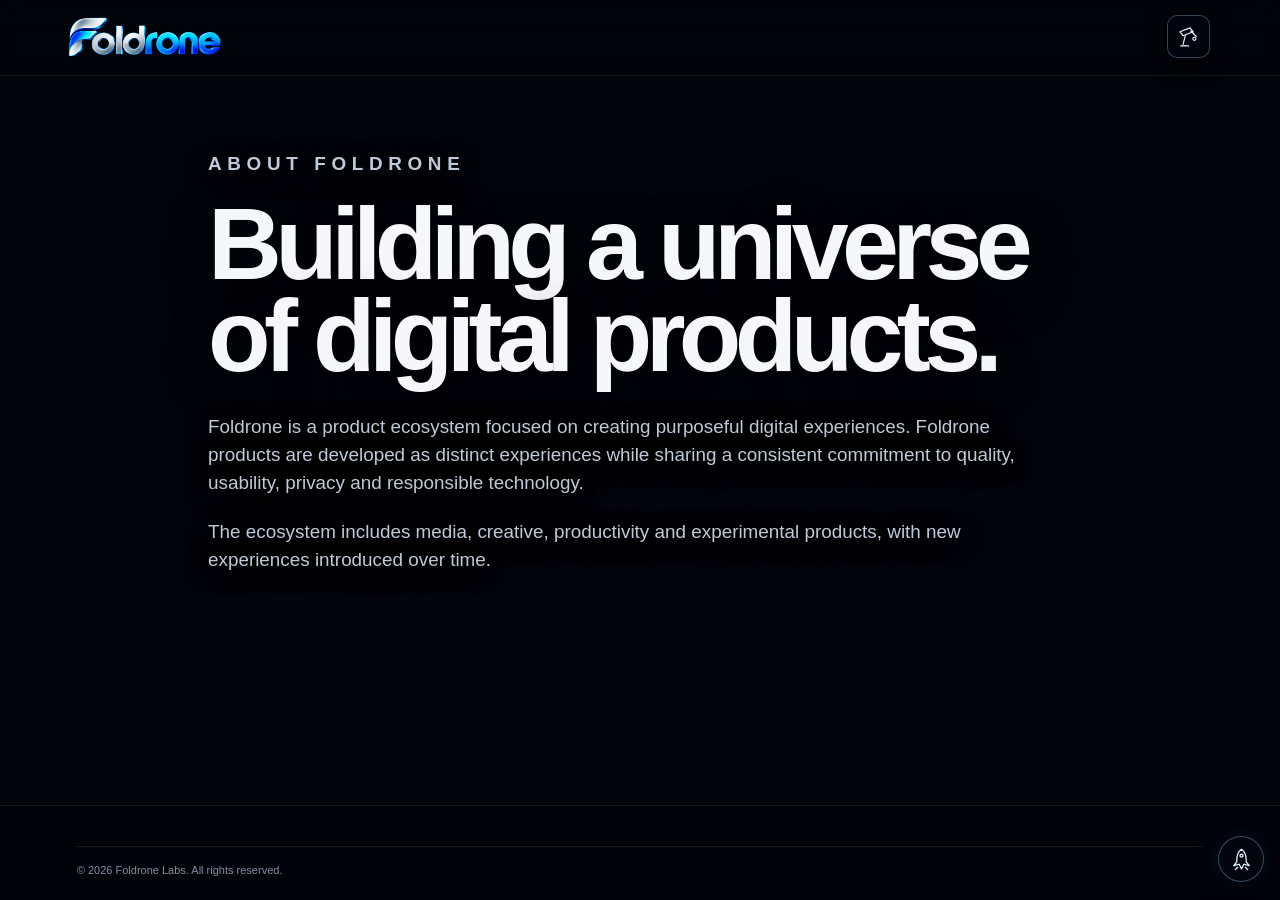
==== commit fff6df88: "Add files via upload" ====
--- a/about.html
+++ b/about.html
@@ -1 +1 @@
-<!doctype html><html lang="en"><head><meta charset="utf-8"><meta name="viewport" content="width=device-width,initial-scale=1,viewport-fit=cover"><meta name="theme-color" content="#02040a"><meta name="color-scheme" content="dark"><link rel="icon" href="/assets/foldrone-wordmark.webp"><link rel="stylesheet" href="/styles.css"><title>About | Foldrone</title></head><body class="internal-page"><div class="universe-bg" aria-hidden="true"></div><div class="ambient-glow ambient-a" aria-hidden="true"></div><div class="ambient-glow ambient-b" aria-hidden="true"></div><div class="ambient-stars" aria-hidden="true"></div><div class="legal-page"><header class="header legal-header"><a class="brand" href="/" aria-label="Foldrone home"><img src="/assets/foldrone-wordmark.webp" alt="Foldrone" draggable="false"></a><a class="internal-back" href="/" aria-label="Back to Foldrone home" title="Back to Foldrone home"><svg viewBox="0 0 32 32" aria-hidden="true"><path d="M5 10l13-5 4 5-13 5z"/><path d="M19 9l7 7"/><path d="M12 15l-3 11"/><path d="M6 28h10"/><circle cx="23.5" cy="19" r="2"/></svg></a><button class="menu-button" type="button" aria-label="Open menu" aria-controls="mobile-menu" aria-expanded="false"><span></span><span></span><span></span></button><nav class="mobile-menu" id="mobile-menu" aria-label="Mobile navigation"><div class="mobile-products"><button class="mobile-menu-label" type="button" aria-expanded="false" aria-controls="mobile-products-list"><span aria-hidden="true">▸</span> Products</button><div class="mobile-product-grid" id="mobile-products-list"><a href="https://play.foldrone.com">Foldrone Play</a><a href="https://studio.foldrone.com">Foldrone Studio</a><a href="https://workspace.foldrone.com">Foldrone Workspace</a><a href="https://labs.foldrone.com">Foldrone Labs</a></div></div><a href="/about.html">About</a><a href="/security.html">Security</a><a href="/privacy.html">Privacy</a><a href="/contact.html">Contact</a></nav></header><main class="legal-main"><p class="legal-kicker">ABOUT FOLDRONE</p><h1>Building a universe<br>of digital products.</h1><p>Foldrone is a product ecosystem focused on creating purposeful digital experiences. Foldrone products are developed as distinct experiences while sharing a consistent commitment to quality, usability, privacy and responsible technology.</p><p>The ecosystem includes media, creative, productivity and experimental products, with new experiences introduced over time.</p></main><button class="space-control top-control" type="button" aria-label="Return to top" title="Return to top"><svg viewBox="0 0 32 32" aria-hidden="true"><path d="M16 3c4 3 6 8 6 13v3l4 5-7-2-3 6-3-6-7 2 4-5v-3c0-5 2-10 6-13Z"/><circle cx="16" cy="11" r="2"/><path d="M11 26l-3 3M21 26l3 3"/></svg></button><footer class="footer legal-footer"><div class="footer-bottom">© 2026 <a href="https://www.facebook.com/foldronelabs/" rel="noopener noreferrer">Foldrone Labs</a>. All rights reserved.</div></footer></div><script src="/script.js" defer></script></body></html>+<!doctype html><html lang="en"><head><meta charset="utf-8"><meta name="viewport" content="width=device-width,initial-scale=1,viewport-fit=cover"><meta name="theme-color" content="#02040a"><meta name="color-scheme" content="dark"><link rel="icon" href="/assets/foldrone-wordmark.webp"><link rel="stylesheet" href="/styles.css"><title>About | Foldrone</title></head><body class="internal-page"><div class="universe-bg" aria-hidden="true"></div><div class="ambient-glow ambient-a" aria-hidden="true"></div><div class="ambient-glow ambient-b" aria-hidden="true"></div><div class="ambient-stars" aria-hidden="true"></div><div class="legal-page"><header class="header legal-header"><a class="brand" href="/" aria-label="Foldrone home"><img src="/assets/foldrone-wordmark.webp" alt="Foldrone" draggable="false"></a><a class="internal-back" href="/" aria-label="Back to Foldrone home" title="Back to Foldrone home"><svg viewBox="0 0 32 32" aria-hidden="true"><path d="M5 10l13-5 4 5-13 5z"/><path d="M19 9l7 7"/><path d="M12 15l-3 11"/><path d="M6 28h10"/><circle cx="23.5" cy="19" r="2"/></svg></a><button class="menu-button" type="button" aria-label="Open menu" aria-controls="mobile-menu" aria-expanded="false"><span></span><span></span><span></span></button><nav class="mobile-menu" id="mobile-menu" aria-label="Mobile navigation"><div class="mobile-products"><button class="mobile-menu-label" type="button" aria-expanded="false" aria-controls="mobile-products-list"><span aria-hidden="true">▸</span> Products</button><div class="mobile-product-grid" id="mobile-products-list"><a href="https://play.foldrone.com">Foldrone Play</a><a href="https://studio.foldrone.com">Foldrone Studio</a><a href="https://workspace.foldrone.com">Foldrone Workspace</a></div></div><a href="/about.html">About</a><a href="/security.html">Security</a><a href="/privacy.html">Privacy</a><a href="/contact.html">Contact</a></nav></header><main class="legal-main"><p class="legal-kicker">ABOUT FOLDRONE</p><h1>Building a universe<br>of digital products.</h1><p>Foldrone is a product ecosystem focused on creating purposeful digital experiences. Foldrone products are developed as distinct experiences while sharing a consistent commitment to quality, usability, privacy and responsible technology.</p><p>The ecosystem includes media, creative, productivity and experimental products, with new experiences introduced over time.</p></main><button class="space-control top-control" type="button" aria-label="Return to top" title="Return to top"><svg viewBox="0 0 32 32" aria-hidden="true"><path d="M16 3c4 3 6 8 6 13v3l4 5-7-2-3 6-3-6-7 2 4-5v-3c0-5 2-10 6-13Z"/><circle cx="16" cy="11" r="2"/><path d="M11 26l-3 3M21 26l3 3"/></svg></button><footer class="footer legal-footer"><div class="footer-bottom">© 2026 <a href="https://www.facebook.com/foldronelabs/" rel="noopener noreferrer">Foldrone Labs</a>. All rights reserved.</div></footer></div><script src="/script.js" defer></script></body></html>
--- a/styles.css
+++ b/styles.css
@@ -1,104 +1,68 @@
-*{box-sizing:border-box}html{scroll-behavior:smooth}body{margin:0;min-width:280px;background:#02040a;color:#f4f7fb;font-family:-apple-system,BlinkMacSystemFont,"Segoe UI",Inter,Roboto,Arial,sans-serif;line-height:1.5;overflow-x:hidden}a{color:inherit;text-decoration:none}img{display:block;max-width:100%;-webkit-user-drag:none;user-select:none;-webkit-touch-callout:none}button{font:inherit}.skip{position:fixed;left:12px;top:10px;z-index:100;padding:8px 12px;border-radius:8px;background:#fff;color:#000;transform:translateY(-160%)}.skip:focus{transform:none}
-.universe-bg{position:fixed;inset:0;z-index:-30;background:#02040a url("/assets/foldrone-universe-bg.webp") center top/cover no-repeat}.universe-bg:after{content:"";position:absolute;inset:0;background:linear-gradient(180deg,rgba(0,2,8,.08),rgba(0,2,8,.03) 38%,rgba(0,2,8,.28) 70%,rgba(0,2,8,.9) 100%)}.ambient-glow{position:fixed;z-index:-20;border-radius:50%;pointer-events:none;filter:blur(90px);mix-blend-mode:screen;opacity:0}.ambient-a{width:40vw;height:28vw;left:-12vw;top:20vh;background:rgba(0,220,255,.15);animation:ambientA 18s ease-in-out infinite}.ambient-b{width:38vw;height:28vw;right:-12vw;top:54vh;background:rgba(164,74,255,.13);animation:ambientB 23s ease-in-out infinite -7s}.ambient-stars{position:fixed;inset:0;z-index:-19;pointer-events:none;opacity:.13;background-image:radial-gradient(circle,rgba(255,255,255,.9) 0 1px,transparent 1.5px),radial-gradient(circle,rgba(77,208,255,.7) 0 1px,transparent 1.5px);background-size:430px 430px,680px 680px;background-position:30px 80px,220px 170px;animation:stars 50s linear infinite}
-.header{position:fixed;z-index:50;top:0;left:0;right:0;height:76px;padding:0 clamp(18px,5vw,76px);display:flex;align-items:center;justify-content:space-between;background:linear-gradient(180deg,rgba(1,4,10,.72),rgba(1,4,10,.18));backdrop-filter:blur(16px);-webkit-backdrop-filter:blur(16px);border-bottom:1px solid rgba(255,255,255,.07)}.brand img{width:clamp(122px,13vw,160px)}.desktop-nav{display:flex;gap:28px;color:#aeb8c8;font-size:13px}.desktop-nav a:hover{color:#fff}.menu-button{display:none;width:43px;height:43px;padding:6px;border:0;background:transparent;cursor:pointer}.menu-button span{display:block;height:1.5px;background:#edf2f9;margin:6px 0}.mobile-menu{display:none}
-.hero{min-height:clamp(690px,100svh,980px);position:relative;display:flex;align-items:center;padding:104px clamp(24px,7vw,110px) 80px;overflow:hidden}.hero-copy{position:relative;z-index:3;width:min(650px,70vw);margin-top:-4vh}.kicker{margin:0 0 18px;color:#a6b1c3;font-size:10px;letter-spacing:.32em;font-weight:800}.hero h1{margin:0;font-size:clamp(3.15rem,7vw,7rem);line-height:.9;letter-spacing:-.065em;font-weight:760;text-shadow:0 12px 48px rgba(0,0,0,.55)}.hero h1 span{background:linear-gradient(100deg,#f8f9fc 5%,#42ddff 42%,#557cff 70%,#c276ff 98%);-webkit-background-clip:text;background-clip:text;color:transparent}.lead{max-width:570px;margin:25px 0 0;color:#c0c9d7;font-size:clamp(1rem,1.5vw,1.17rem);text-shadow:0 4px 20px rgba(0,0,0,.5)}.hero-button{display:inline-flex;align-items:center;gap:16px;margin-top:27px;padding:13px 22px;border-radius:999px;background:#f4f6fa;color:#05070b;font-size:14px;font-weight:800;box-shadow:0 12px 38px rgba(0,0,0,.3)}.hero-button span{font-size:19px;line-height:0}
-/* Homepage universe story sections */
-.universe-story{position:relative;overflow:hidden;display:flex;align-items:center;padding:clamp(92px,11vw,170px) clamp(24px,7vw,110px);background:#02040a;isolation:isolate}
-.universe-story:before{content:"";position:absolute;inset:0;z-index:-2;background:radial-gradient(circle at 50% 38%,rgba(39,107,255,.10),transparent 36%),linear-gradient(180deg,#02040a 0%,#030610 50%,#02040a 100%)}
-.universe-story:after{content:"";position:absolute;z-index:-1;left:50%;top:50%;width:min(900px,110vw);height:90%;transform:translate(-50%,-50%);background:radial-gradient(ellipse,rgba(57,119,255,.08),transparent 66%);filter:blur(20px);pointer-events:none}
+:root{--ink:#f5f7fb;--muted:#aeb9ca;--line:rgba(255,255,255,.12);--cyan:#48ddff;--violet:#a878ff;--space:#02040a}
+*{box-sizing:border-box}
+html{scroll-behavior:smooth;background:var(--space)}
+body{margin:0;min-width:280px;background:var(--space);color:var(--ink);font-family:-apple-system,BlinkMacSystemFont,"Segoe UI",Inter,Roboto,Arial,sans-serif;line-height:1.5;overflow-x:hidden}
+a{color:inherit;text-decoration:none}button{font:inherit}img{display:block;max-width:100%;-webkit-user-drag:none;user-select:none;-webkit-touch-callout:none}
+.skip{position:fixed;left:12px;top:10px;z-index:100;padding:8px 12px;border-radius:8px;background:#fff;color:#000;transform:translateY(-160%)}.skip:focus{transform:none}
+
+/* One universe, always present. No black section backgrounds. */
+.universe-bg{position:fixed;inset:0;z-index:-30;background-image:url('/assets/foldrone-universe-bg.webp');background-repeat:no-repeat;background-position:center center;background-size:cover;background-color:#02040a}
+.universe-vignette{position:fixed;inset:0;z-index:-20;pointer-events:none;background:linear-gradient(180deg,rgba(0,2,8,.20),rgba(0,2,8,.04) 28%,rgba(0,2,8,.08) 62%,rgba(0,2,8,.28) 100%)}
+.home-page main,.home-page footer{position:relative;z-index:1}
+
+.header{position:fixed;z-index:80;top:0;left:0;right:0;height:76px;padding:0 clamp(18px,5vw,76px);display:flex;align-items:center;justify-content:space-between;background:linear-gradient(180deg,rgba(1,4,10,.76),rgba(1,4,10,.22));backdrop-filter:blur(16px);-webkit-backdrop-filter:blur(16px);border-bottom:1px solid rgba(255,255,255,.08)}
+.brand img{width:clamp(122px,13vw,160px)}
+.desktop-nav{display:flex;gap:28px;color:#b2bdcd;font-size:13px}.desktop-nav a:hover{color:#fff}
+.menu-button{display:none;width:43px;height:43px;padding:6px;border:0;background:transparent;cursor:pointer}.menu-button span{display:block;height:1.5px;background:#edf2f9;margin:6px 0}
+.mobile-menu{display:none}
+
+.hero{min-height:100svh;position:relative;display:flex;align-items:center;padding:112px clamp(22px,7vw,110px) 80px;overflow:hidden}.hero-copy{width:min(680px,72vw);margin-top:5vh}.kicker,.story-kicker{margin:0 0 18px;color:#aab6c8;font-size:10px;letter-spacing:.34em;font-weight:800}.hero h1{margin:0;font-size:clamp(3.3rem,7.2vw,7.3rem);line-height:.89;letter-spacing:-.068em;font-weight:780;text-shadow:0 14px 50px rgba(0,0,0,.52)}
+.hero h1 span,.story-start h2 span,.story-ecosystem h2 span{background:linear-gradient(100deg,#f7f9fc 3%,#54dfff 38%,#547cff 68%,#b977ff 100%);-webkit-background-clip:text;background-clip:text;color:transparent}
+.lead{max-width:600px;margin:27px 0 0;color:#d0d7e2;font-size:clamp(1rem,1.6vw,1.2rem);text-shadow:0 5px 24px rgba(0,0,0,.56)}
+.hero-button{display:inline-flex;align-items:center;gap:16px;margin-top:28px;padding:14px 24px;border-radius:999px;background:#f5f7fb;color:#05070b;font-size:15px;font-weight:800;box-shadow:0 14px 42px rgba(0,0,0,.32)}.hero-button span{font-size:21px;line-height:0}
+
+/* Story sections are transparent windows over the same universe. */
+.universe-story{position:relative;display:flex;align-items:center;padding:clamp(88px,10vw,150px) clamp(22px,7vw,110px);background:transparent}
 .story-inner{width:min(1160px,100%);margin:auto}
-.story-start{min-height:clamp(510px,65vh,760px);text-align:center}
-.story-start .story-inner{max-width:1160px}
-.story-start h2{margin:0 auto;font-size:clamp(3.25rem,8vw,7.8rem);line-height:.91;letter-spacing:-.072em;font-weight:780;max-width:1050px}
-.story-start h2 span{background:linear-gradient(100deg,#f4f7fc 0%,#50dfff 34%,#557eff 67%,#b874ff 100%);-webkit-background-clip:text;background-clip:text;color:transparent}
-.story-start p{max-width:1040px;margin:clamp(44px,6vw,74px) auto 0;color:#aab5c9;font-size:clamp(1.05rem,2.3vw,1.75rem);line-height:1.45}
-.story-ecosystem{min-height:clamp(580px,72vh,820px);padding-top:clamp(90px,12vw,170px);padding-bottom:clamp(90px,12vw,170px);text-align:left}
-.story-ecosystem .story-inner{max-width:1160px}
-.story-kicker{margin:0 0 72px;color:#a5b1c7;font-size:clamp(.72rem,1.5vw,.95rem);letter-spacing:.38em;font-weight:800}
-.story-ecosystem h2{margin:0;font-size:clamp(3.2rem,7vw,7.1rem);line-height:.93;letter-spacing:-.07em;font-weight:780}
-.story-ecosystem .story-inner>p:last-child{max-width:1030px;margin:clamp(70px,9vw,125px) 0 0;color:#aab5c9;font-size:clamp(1.05rem,2.15vw,1.7rem);line-height:1.48}
-.products{position:relative;padding:74px clamp(16px,6vw,100px) 82px}.products:before{content:"";position:absolute;inset:-4% 0 0;background:linear-gradient(180deg,rgba(2,4,10,.58),rgba(2,4,10,.78) 90%,#02040a);z-index:-1}.section-head{margin-bottom:22px}.section-head h2{margin:0;font-size:clamp(2.35rem,5vw,4.8rem);line-height:.95;letter-spacing:-.06em}.product-grid{max-width:1160px;margin:auto;display:grid;grid-template-columns:repeat(2,minmax(0,1fr));gap:14px}.product-card{position:relative;min-height:292px;padding:21px;border:1px solid rgba(255,255,255,.11);border-radius:22px;overflow:hidden;background:rgba(5,9,16,.67);backdrop-filter:blur(13px);-webkit-backdrop-filter:blur(13px);display:flex;flex-direction:column;justify-content:flex-end;isolation:isolate;transition:transform .3s ease,border-color .3s ease}.product-card:hover{transform:translateY(-3px);border-color:rgba(102,199,255,.3)}.product-card:before{content:"";position:absolute;right:-12%;top:-38%;width:72%;aspect-ratio:1;border-radius:50%;filter:blur(65px);opacity:.17;z-index:-1}.play:before{background:#00d7ff}.studio:before{background:#a957ff}.workspace:before{background:#4d8fff}.labs:before{background:#a364ff}.card-meta{position:absolute;top:18px;left:21px;right:21px;display:flex;justify-content:space-between;gap:14px;color:#8490a2;font-size:9px;letter-spacing:.20em;font-weight:800;white-space:nowrap}.product-logo{width:min(88%,390px);max-height:74px;object-fit:contain;object-position:left center;margin:0 0 15px}.product-card p{margin:0 0 11px;color:#a7b1c1;font-size:13px;max-width:500px}.card-action{font-size:13px;font-weight:800}.card-action b{margin-left:6px}.muted{color:#718096}.symbol{font-size:5.4rem;line-height:.75;margin:0 0 18px;color:transparent;-webkit-text-stroke:1px rgba(76,161,255,.45)}.diamond{-webkit-text-stroke-color:rgba(182,103,255,.48)}.product-card h3{margin:0 0 5px;font-size:1.18rem}
-.cosmic-transition{position:relative;height:min(39vw,470px);min-height:250px;overflow:hidden}.transition-light{position:absolute;left:50%;top:50%;width:min(950px,110vw);height:40%;transform:translate(-50%,-50%) rotate(-7deg);border-radius:50%;background:radial-gradient(ellipse at center,rgba(0,211,255,.12),rgba(152,71,255,.09) 35%,rgba(255,185,60,.04) 52%,transparent 72%);filter:blur(28px);animation:transitionPulse 13s ease-in-out infinite}.cosmic-transition:after{content:"";position:absolute;inset:0;background:linear-gradient(180deg,#02040a 0%,transparent 35%,transparent 70%,#02040a 100%)}
-.footer{position:relative;padding:34px clamp(20px,6vw,100px) 20px;background:rgba(2,4,10,.87);border-top:1px solid rgba(255,255,255,.07)}.footer-brand img{width:clamp(122px,13vw,160px)}.footer-columns{max-width:800px;margin:34px 0 30px auto;display:grid;grid-template-columns:repeat(3,1fr);gap:26px}.footer-columns div{display:flex;flex-direction:column;gap:11px}.footer-columns strong{font-size:13px;color:#eef3fa}.footer-columns a{font-size:13px;color:#7f8ca0}.footer-columns a:hover{color:#fff}.footer-bottom{border-top:1px solid rgba(255,255,255,.07);padding-top:15px;color:#6f7d91;font-size:11px}.footer-bottom a{color:inherit}.footer-bottom a:hover{color:#fff}
-.space-control{position:fixed;z-index:70;width:46px;height:46px;border-radius:50%;border:1px solid rgba(160,213,255,.30);background:rgba(3,8,17,.72);backdrop-filter:blur(14px);-webkit-backdrop-filter:blur(14px);display:grid;place-items:center;color:#e8f7ff;box-shadow:0 10px 30px rgba(0,0,0,.38),0 0 20px rgba(39,170,255,.10)}.space-control svg{width:25px;height:25px;fill:none;stroke:currentColor;stroke-width:1.6;stroke-linecap:round;stroke-linejoin:round}.back-control{left:16px;bottom:18px}.top-control{right:16px;bottom:18px;opacity:0;pointer-events:none;transform:translateY(10px);transition:opacity .25s,transform .25s,background .25s}.top-control.visible{opacity:1;pointer-events:auto;transform:none}.space-control:hover{background:rgba(12,27,46,.88)}.internal-page .back-control{opacity:1;pointer-events:auto}.home-page .back-control,.contact-page .back-control{display:none}
-.legal-page{min-height:100svh;display:flex;flex-direction:column;background:rgba(1,3,8,.9)}.legal-main{width:min(920px,100%);margin:auto;padding:145px 28px 95px;flex:1}.legal-kicker{margin:0 0 22px;color:#a5b0c2;font-size:10px;letter-spacing:.3em;font-weight:800}.legal-main h1{margin:0 0 30px;font-size:clamp(3.2rem,8vw,6.8rem);line-height:.9;letter-spacing:-.065em}.legal-main h2{margin:42px 0 15px;font-size:clamp(1.35rem,3vw,2rem);letter-spacing:-.03em}.legal-main p{margin:0 0 20px;color:#aeb9ca;font-size:clamp(1rem,1.7vw,1.18rem);max-width:820px}.legal-main a{color:#42dcff}.legal-header{position:relative}.legal-header .menu-button{display:block}.legal-footer{background:rgba(2,4,10,.94)}.contact-main{min-height:calc(100svh - 76px);display:flex;align-items:center}
-@keyframes ambientA{0%,100%{opacity:0;transform:translate(-3vw,1vh) scale(.85)}35%{opacity:.4}60%{opacity:.12;transform:translate(8vw,-3vh) scale(1.08)}}@keyframes ambientB{0%,100%{opacity:0;transform:translate(3vw,2vh) scale(.85)}38%{opacity:.25}68%{opacity:.54;transform:translate(-7vw,-4vh) scale(1.1)}}@keyframes stars{0%{transform:translate3d(0,0,0)}50%{transform:translate3d(10px,-8px,0)}100%{transform:translate3d(0,0,0)}}@keyframes transitionPulse{0%,100%{opacity:.25;transform:translate(-50%,-50%) rotate(-7deg) scale(.86)}50%{opacity:.78;transform:translate(-50%,-50%) rotate(-7deg) scale(1.08)}}
-@media (orientation:landscape) and (max-height:700px){.header{height:60px}.hero{min-height:100svh;padding:78px 5vw 45px}.hero-copy{width:min(58vw,650px)}.hero h1{font-size:clamp(2.7rem,7vw,5.3rem)}.lead{font-size:.96rem;margin-top:18px}.hero-button{margin-top:18px;padding:11px 19px}.products{padding-top:58px}.product-card{min-height:255px}.cosmic-transition{min-height:220px}}
-@media (max-width:900px){.desktop-nav{display:none}.menu-button{display:block}.mobile-menu.open{display:block;position:absolute;left:0;right:0;top:calc(100% + 1px);padding:14px 16px 18px;border:1px solid rgba(255,255,255,.13);border-radius:0 0 20px 20px;background:rgba(4,8,16,.94);backdrop-filter:blur(20px);-webkit-backdrop-filter:blur(20px);box-shadow:0 24px 60px rgba(0,0,0,.48)}.mobile-menu>a,.mobile-menu-label{display:block;padding:12px 18px;color:#b7c0cf;font-size:16px}.mobile-menu-label{color:#f0f4fa;padding-top:7px}.mobile-menu-label span{font-size:12px;margin-right:6px}.mobile-product-grid{display:grid;grid-template-columns:repeat(2,minmax(0,1fr));gap:0 8px;padding:0 8px 10px 28px}.mobile-product-grid a{padding:8px 6px;color:#aeb8c8;font-size:14px}.mobile-menu a:hover,.mobile-product-grid a:hover{color:#fff}.hero{min-height:760px;padding:100px 24px 70px;align-items:flex-end}.hero-copy{width:min(680px,92vw);margin:0}.product-grid{grid-template-columns:repeat(2,minmax(0,1fr))}}
-@media (max-width:620px){.header{height:62px;padding:0 17px}.brand img{width:121px}.universe-bg{background-position:center top}.hero{min-height:760px;padding:78px 18px 54px}.hero-copy{width:100%}.kicker{font-size:8px;letter-spacing:.27em;margin-bottom:13px}.hero h1{font-size:clamp(3rem,14vw,4.65rem);line-height:.9}.lead{font-size:.98rem;margin-top:18px;max-width:360px}.hero-button{margin-top:21px}.products{padding:56px 15px 68px}.section-head{margin-bottom:20px}.section-head h2{font-size:2.7rem}.product-grid{display:flex;overflow-x:auto;gap:12px;scroll-snap-type:x mandatory;padding:0 1px 8px;scrollbar-width:none;-webkit-overflow-scrolling:touch}.product-grid::-webkit-scrollbar{display:none}.product-card{flex:0 0 min(86vw,355px);min-height:275px;scroll-snap-align:start;border-radius:19px;padding:19px}.card-meta{left:19px;right:19px;top:17px;font-size:8px}.product-logo{max-height:72px;width:93%;margin-bottom:14px}.product-card p{font-size:12.5px}.symbol{font-size:5.2rem}.cosmic-transition{height:245px;min-height:245px}.transition-light{width:120vw;height:55%}.footer{padding:29px 18px 19px}.footer-columns{grid-template-columns:1fr 1fr;margin:29px 0 26px;gap:24px 18px}.footer-columns div:last-child{grid-column:1/-1}.footer-bottom{font-size:10px}.space-control{width:42px;height:42px;bottom:17px}.back-control{left:13px}.top-control{right:13px}.legal-main{padding:126px 28px 70px}.legal-main h1{font-size:clamp(3rem,15vw,5rem);margin-bottom:25px}.legal-main h2{margin-top:34px}.legal-main p{font-size:1rem}.contact-main{min-height:calc(100svh - 62px)}}
-/* V10 cosmic composition: preserve the supplied artwork and its embedded taglines. */
-.hero{background-image:url("/assets/foldrone-universe-bg.webp");background-repeat:no-repeat;background-position:center top;background-size:cover;}
-.cosmic-transition{background-image:url("/assets/foldrone-universe-bg.webp");background-repeat:no-repeat;background-position:center bottom;background-size:cover;}
+.story-start{min-height:clamp(570px,76svh,820px);text-align:center}.story-start .story-inner{max-width:1120px}.story-start .story-kicker{margin-bottom:clamp(42px,5vw,66px)}
+.story-start h2{margin:0 auto;font-size:clamp(3.25rem,8vw,7.8rem);line-height:.9;letter-spacing:-.073em;font-weight:790;max-width:1080px;text-shadow:0 14px 50px rgba(0,0,0,.42)}
+.story-start-message{margin:clamp(86px,10vw,150px) auto 0;max-width:980px}.story-start-message p{margin:0;color:#c0c9d7;font-size:clamp(1.05rem,2.25vw,1.65rem);line-height:1.48;text-shadow:0 5px 25px rgba(0,0,0,.55)}
+
+.story-ecosystem{min-height:clamp(650px,86svh,930px);padding-top:clamp(100px,12vw,175px);padding-bottom:clamp(110px,13vw,190px)}.story-ecosystem .story-kicker{margin-bottom:clamp(48px,6vw,80px)}
+.story-ecosystem h2{margin:0;font-size:clamp(3.2rem,7.3vw,7.4rem);line-height:.91;letter-spacing:-.073em;font-weight:790;text-shadow:0 14px 50px rgba(0,0,0,.42)}
+.ecosystem-copy{margin-top:clamp(90px,11vw,155px);max-width:980px;display:grid;grid-template-columns:4px minmax(0,1fr);gap:22px;align-items:start}.copy-line{width:4px;min-height:150px;border-radius:99px;background:linear-gradient(180deg,#48ddff,#a878ff);box-shadow:0 0 25px rgba(72,221,255,.18)}
+.ecosystem-copy-label{margin-bottom:18px;color:#8795a9;font-size:9px;letter-spacing:.25em;font-weight:800}.ecosystem-copy-label span{margin-left:12px;color:var(--cyan)}.ecosystem-copy p{margin:0;max-width:860px;color:#c0c9d7;font-size:clamp(1.05rem,2vw,1.48rem);line-height:1.58;text-shadow:0 5px 24px rgba(0,0,0,.5)}
+
+.products{position:relative;padding:clamp(85px,10vw,130px) clamp(18px,6vw,100px) 100px;background:rgba(2,4,10,.08)}.products-inner{max-width:1160px;margin:auto}.section-head{margin-bottom:28px}.section-head .story-kicker{margin-bottom:16px}.section-head h2{margin:0;font-size:clamp(2.7rem,6vw,5.6rem);line-height:.94;letter-spacing:-.065em}
+.product-grid{display:grid;grid-template-columns:repeat(2,minmax(0,1fr));gap:16px}.product-card{position:relative;min-height:290px;padding:22px;border:1px solid rgba(255,255,255,.14);border-radius:24px;overflow:hidden;background:linear-gradient(145deg,rgba(5,11,23,.62),rgba(3,7,15,.38));backdrop-filter:blur(13px);-webkit-backdrop-filter:blur(13px);display:flex;flex-direction:column;justify-content:flex-end;isolation:isolate;transition:transform .3s ease,border-color .3s ease,background .3s ease}.product-card:hover{transform:translateY(-4px);border-color:rgba(102,215,255,.34);background:linear-gradient(145deg,rgba(6,16,31,.72),rgba(3,7,15,.46))}.product-card:before{content:"";position:absolute;right:-15%;top:-42%;width:75%;aspect-ratio:1;border-radius:50%;filter:blur(65px);opacity:.18;z-index:-1}.play:before{background:#00d7ff}.studio:before{background:#a957ff}.workspace:before{background:#4d8fff}.horizon:before{background:linear-gradient(135deg,#45ddff,#a66cff)}
+.card-meta{position:absolute;top:18px;left:22px;right:22px;display:flex;justify-content:space-between;gap:12px;color:#8794a7;font-size:9px;letter-spacing:.20em;font-weight:800;white-space:nowrap}.product-logo{width:min(88%,390px);max-height:74px;object-fit:contain;object-position:left center;margin:0 0 15px}.product-card p{margin:0 0 11px;color:#b2bdcd;font-size:13px;max-width:540px}.card-action{font-size:13px;font-weight:800}.card-action b{margin-left:6px}.muted{color:#7f8ca0}.symbol{font-size:5.2rem;line-height:.75;margin:0 0 18px;color:transparent;-webkit-text-stroke:1px rgba(76,161,255,.5)}.product-card h3{margin:0 0 5px;font-size:1.2rem}.horizon-mark{width:72px;height:72px;margin:0 0 22px;border:1px solid rgba(73,220,255,.42);border-radius:50%;position:relative;box-shadow:0 0 38px rgba(62,190,255,.12)}.horizon-mark:before,.horizon-mark:after{content:"";position:absolute;border:1px solid rgba(169,111,255,.45);border-radius:50%}.horizon-mark:before{inset:13px}.horizon-mark:after{inset:27px;background:linear-gradient(135deg,#52e0ff,#a56dff);border:0;box-shadow:0 0 22px rgba(83,220,255,.35)}
+
+.footer{position:relative;padding:40px clamp(20px,6vw,100px) 22px;background:rgba(2,4,10,.20);border-top:1px solid rgba(255,255,255,.09);backdrop-filter:blur(10px);-webkit-backdrop-filter:blur(10px)}.footer-brand img{width:clamp(122px,13vw,160px)}.footer-columns{max-width:800px;margin:34px 0 30px auto;display:grid;grid-template-columns:repeat(3,1fr);gap:26px}.footer-columns div{display:flex;flex-direction:column;gap:11px}.footer-columns strong{font-size:13px;color:#eef3fa}.footer-columns a{font-size:13px;color:#93a0b4}.footer-columns a:hover{color:#fff}.footer-bottom{border-top:1px solid rgba(255,255,255,.09);padding-top:15px;color:#8190a5;font-size:11px}.footer-bottom a{color:inherit}.footer-bottom a:hover{color:#fff}
+
+/* Space controls: back/home is top-right on internal pages; spacecraft appears only at page bottom. */
+.space-control{position:fixed;z-index:100;width:46px;height:46px;border-radius:50%;border:1px solid rgba(160,213,255,.34);background:rgba(3,8,17,.58);backdrop-filter:blur(14px);-webkit-backdrop-filter:blur(14px);display:grid;place-items:center;color:#e8f7ff;box-shadow:0 10px 30px rgba(0,0,0,.38),0 0 20px rgba(39,170,255,.10);cursor:pointer}.space-control svg{width:25px;height:25px;fill:none;stroke:currentColor;stroke-width:1.6;stroke-linecap:round;stroke-linejoin:round}.top-control{right:16px;bottom:18px;opacity:0;pointer-events:none;transform:translateY(10px);transition:opacity .25s,transform .25s}.top-control.visible{opacity:1;pointer-events:auto;transform:none}.space-control:hover{background:rgba(12,27,46,.86)}
+.internal-back{position:fixed;z-index:101;top:15px;right:70px;width:43px;height:43px;border:1px solid rgba(160,213,255,.30);border-radius:10px;background:rgba(3,8,17,.48);backdrop-filter:blur(12px);-webkit-backdrop-filter:blur(12px);display:grid;place-items:center;color:#e8f7ff;box-shadow:0 8px 24px rgba(0,0,0,.25)}.internal-back svg{width:25px;height:25px;fill:none;stroke:currentColor;stroke-width:1.5;stroke-linecap:round;stroke-linejoin:round}.internal-back:hover{background:rgba(12,27,46,.86)}
+.home-page .internal-back{display:none}
+
+/* Internal pages keep the same universe visible instead of switching to black. */
+.legal-page{min-height:100svh;display:flex;flex-direction:column;background:transparent}.legal-main{width:min(920px,100%);margin:auto;padding:150px 28px 110px;flex:1}.legal-kicker{margin:0 0 22px;color:#aab6c8;font-size:10px;letter-spacing:.3em;font-weight:800}.legal-main h1{margin:0 0 30px;font-size:clamp(3.2rem,8vw,6.8rem);line-height:.9;letter-spacing:-.065em;text-shadow:0 14px 50px rgba(0,0,0,.45)}.legal-main h2{margin:42px 0 15px;font-size:clamp(1.35rem,3vw,2rem);letter-spacing:-.03em}.legal-main p{margin:0 0 20px;color:#c0c9d7;font-size:clamp(1rem,1.7vw,1.18rem);max-width:820px;text-shadow:0 5px 24px rgba(0,0,0,.55)}.legal-main a{color:#42dcff}.legal-footer{background:rgba(2,4,10,.20)}
+
+/* Contact: simple, spacious, mobile-first. */
+.contact-main{width:min(1120px,100%);margin:0 auto;min-height:100svh;padding:150px clamp(20px,6vw,72px) 90px;display:flex;align-items:center}.contact-shell{width:100%;display:grid;grid-template-columns:minmax(0,1.05fr) minmax(300px,.95fr);align-items:center;gap:clamp(42px,7vw,100px)}.contact-intro .legal-kicker{margin-bottom:18px}.contact-intro h1{margin:0;font-size:clamp(3.7rem,7.5vw,7.2rem);line-height:.88;letter-spacing:-.07em;text-shadow:0 14px 50px rgba(0,0,0,.45)}.contact-intro h1 span{background:linear-gradient(100deg,#f5f7fb,#48dcff 42%,#9b70ff 88%);-webkit-background-clip:text;background-clip:text;color:transparent}.contact-lead{max-width:590px;margin:28px 0 0;color:#c0c9d7;font-size:clamp(1rem,1.8vw,1.25rem);line-height:1.55;text-shadow:0 5px 24px rgba(0,0,0,.55)}.contact-links{display:grid;gap:14px}.contact-card{min-height:148px;padding:24px;border-radius:22px;background:linear-gradient(145deg,rgba(6,15,29,.62),rgba(3,7,15,.38));border:1px solid rgba(255,255,255,.13);box-shadow:inset 0 1px rgba(255,255,255,.06),0 20px 55px rgba(0,0,0,.26);backdrop-filter:blur(12px);-webkit-backdrop-filter:blur(12px);position:relative}.contact-index{position:absolute;top:20px;right:22px;color:#718096;font-size:9px;letter-spacing:.2em;font-weight:800}.contact-card-label{display:block;color:#8492a6;font-size:9px;letter-spacing:.24em;font-weight:800;margin-bottom:8px}.contact-card strong{font-size:clamp(1rem,2vw,1.28rem);font-weight:700;color:#f4f7fb;word-break:break-word}.contact-arrow{position:absolute;right:23px;bottom:20px;color:#45dfff;font-size:18px}
+
+@media (max-width:900px){
+ .desktop-nav{display:none}.menu-button{display:block}.mobile-menu.open{display:block;position:absolute;left:0;right:0;top:calc(100% + 1px);padding:14px 16px 18px;border:1px solid rgba(255,255,255,.13);border-radius:0 0 20px 20px;background:rgba(4,8,16,.82);backdrop-filter:blur(20px);-webkit-backdrop-filter:blur(20px);box-shadow:0 24px 60px rgba(0,0,0,.48)}.mobile-menu>a,.mobile-menu-label{display:block;padding:12px 18px;color:#b7c0cf;font-size:16px}.mobile-menu-label{width:100%;border:0;background:transparent;text-align:left;color:#f0f4fa;padding-top:7px;cursor:pointer}.mobile-menu-label span{display:inline-block;width:12px;transition:transform .22s ease}.mobile-products.expanded .mobile-menu-label span{transform:rotate(90deg)}.mobile-product-grid{display:grid;grid-template-columns:repeat(2,minmax(0,1fr));gap:0 8px;max-height:0;overflow:hidden;opacity:0;padding:0 8px 0 28px;transition:max-height .28s ease,opacity .2s ease,padding .28s ease}.mobile-products.expanded .mobile-product-grid{max-height:180px;opacity:1;padding-bottom:10px}.mobile-product-grid a{padding:8px 6px;color:#aeb8c8;font-size:14px}.mobile-menu a:hover,.mobile-product-grid a:hover{color:#fff}
+ .hero{padding:100px 24px 70px;align-items:flex-end}.hero-copy{width:min(680px,92vw);margin:0}.product-grid{grid-template-columns:repeat(2,minmax(0,1fr))}.contact-shell{grid-template-columns:1fr;gap:40px}.contact-intro h1{max-width:720px}
+}
 @media (max-width:620px){
-  .universe-bg{background-image:none;background-color:#02040a;}
-  .hero{background-size:100% auto;background-position:center top;}
-  .cosmic-transition{background-size:100% auto;background-position:center bottom;}
-  .hero-copy{position:relative;}
+ .header{height:64px;padding:0 17px}.brand img{width:121px}.universe-bg{background-position:center center}.universe-vignette{background:linear-gradient(180deg,rgba(0,2,8,.18),rgba(0,2,8,.02) 35%,rgba(0,2,8,.14) 72%,rgba(0,2,8,.25) 100%)}
+ .hero{min-height:88svh;padding:82px 18px 52px}.hero-copy{width:100%}.kicker{font-size:8px;letter-spacing:.28em;margin-bottom:13px}.hero h1{font-size:clamp(3rem,14vw,4.75rem);line-height:.89}.lead{font-size:.98rem;margin-top:18px;max-width:360px}.hero-button{margin-top:22px;padding:13px 21px}
+ .story-start{min-height:640px;padding:82px 18px 94px}.story-start .story-kicker{margin-bottom:48px}.story-start h2{font-size:clamp(3rem,13.8vw,4.85rem);line-height:.91}.story-start-message{margin-top:100px}.story-start-message p{font-size:1.03rem;line-height:1.52;max-width:350px;margin:auto}
+ .story-ecosystem{min-height:760px;padding:84px 18px 98px}.story-ecosystem .story-kicker{margin-bottom:44px;font-size:.69rem}.story-ecosystem h2{font-size:clamp(3rem,13.5vw,4.8rem);line-height:.92}.ecosystem-copy{margin-top:88px;grid-template-columns:4px minmax(0,1fr);gap:14px}.ecosystem-copy-label{font-size:8px;margin-bottom:14px}.ecosystem-copy p{font-size:1rem;line-height:1.56}
+ .products{padding:66px 15px 76px;background:rgba(2,4,10,.08)}.section-head{margin-bottom:24px}.section-head h2{font-size:2.9rem}.product-grid{grid-template-columns:1fr;gap:12px}.product-card{min-height:260px;padding:21px;border-radius:21px}.card-meta{left:21px;right:21px}.product-logo{max-width:84%;max-height:64px}.horizon-mark{width:64px;height:64px}
+ .footer{padding:34px 20px 20px;background:rgba(2,4,10,.18)}.footer-columns{margin:30px 0;grid-template-columns:repeat(2,1fr);gap:28px}.footer-bottom{font-size:10px}
+ .internal-back{top:10px;right:67px;width:42px;height:42px}.top-control{right:13px;bottom:17px}.space-control{width:44px;height:44px}
+ .legal-main{padding:124px 20px 90px}.legal-main h1{font-size:clamp(3.15rem,14vw,5.2rem)}.legal-main p{font-size:1rem}.contact-main{padding:118px 18px 72px;align-items:flex-start}.contact-shell{display:block}.contact-intro h1{font-size:clamp(3.2rem,15vw,5.1rem);line-height:.9}.contact-lead{margin-top:22px;font-size:1rem}.contact-links{margin-top:38px;gap:12px}.contact-card{min-height:132px;padding:22px;border-radius:20px}
 }
-
-@media (max-width:620px){
-  .universe-story{padding-left:22px;padding-right:22px}
-  .story-start{min-height:560px;text-align:left}
-  .story-start h2{font-size:clamp(3.05rem,14vw,4.9rem);line-height:.92}
-  .story-start p{margin-top:42px;font-size:1.05rem;max-width:350px}
-  .story-ecosystem{min-height:620px;padding-top:80px;padding-bottom:86px}
-  .story-kicker{margin-bottom:48px;font-size:.7rem;letter-spacing:.32em}
-  .story-ecosystem h2{font-size:clamp(3rem,13.5vw,4.8rem);line-height:.93}
-  .story-ecosystem .story-inner>p:last-child{margin-top:58px;font-size:1.04rem;line-height:1.52}
-}
-@media (prefers-reduced-motion:reduce){html{scroll-behavior:auto}.ambient-glow,.ambient-stars,.transition-light{animation:none!important}}
-
-/* V12 refinements: story composition, same-menu product accordion, internal navigation controls. */
-.story-start{min-height:clamp(610px,76vh,880px);padding-top:clamp(130px,15vw,220px);padding-bottom:clamp(120px,14vw,210px)}
-.story-start-kicker{margin-bottom:clamp(44px,5vw,72px)}
-.story-start-aura{position:absolute;left:50%;top:44%;width:min(720px,95vw);height:min(520px,70vw);transform:translate(-50%,-50%);background:radial-gradient(ellipse,rgba(45,112,255,.12),rgba(65,190,255,.045) 34%,transparent 70%);filter:blur(12px);pointer-events:none;z-index:-1}
-.story-start-message{position:relative;margin:clamp(82px,10vw,145px) auto 0;max-width:1080px;display:flex;align-items:center;justify-content:center;gap:18px}
-.story-start-message p{margin:0;color:#aab5c9;font-size:clamp(1.05rem,2.3vw,1.72rem);line-height:1.48;letter-spacing:-.015em}
-.message-orbit{width:18px;height:18px;position:relative;flex:0 0 18px;border:1px solid rgba(75,211,255,.55);border-radius:50%;box-shadow:0 0 24px rgba(55,195,255,.25)}
-.message-orbit:before{content:"";position:absolute;inset:-7px;border:1px solid rgba(124,112,255,.2);border-radius:50%;transform:rotate(30deg) scaleX(1.7)}
-.message-orbit i{position:absolute;width:5px;height:5px;left:6px;top:6px;border-radius:50%;background:#55dfff;box-shadow:0 0 12px #55dfff}
-.story-ecosystem{min-height:clamp(700px,82vh,960px);padding-top:clamp(100px,12vw,180px);padding-bottom:clamp(110px,13vw,190px)}
-.ecosystem-panel{margin-top:clamp(70px,8vw,118px);display:grid;grid-template-columns:minmax(270px,.72fr) minmax(0,1.28fr);gap:clamp(28px,6vw,90px);align-items:center;min-height:330px;padding:clamp(26px,4vw,52px);border:1px solid rgba(111,173,255,.14);border-radius:32px;background:linear-gradient(135deg,rgba(7,13,27,.72),rgba(5,8,18,.38));box-shadow:inset 0 1px rgba(255,255,255,.04),0 35px 90px rgba(0,0,0,.2);backdrop-filter:blur(18px);-webkit-backdrop-filter:blur(18px);overflow:hidden;position:relative}
-.ecosystem-panel:after{content:"";position:absolute;inset:auto -10% -55% 30%;height:75%;background:radial-gradient(ellipse,rgba(54,122,255,.16),transparent 68%);filter:blur(20px);pointer-events:none}
-.ecosystem-orbit{position:relative;width:min(330px,70vw);aspect-ratio:1;margin:auto;display:grid;place-items:center}
-.orbit-ring{position:absolute;border:1px solid rgba(86,178,255,.15);border-radius:50%;transform:rotate(-20deg) skewX(-8deg)}
-.ring-one{inset:5%;animation:orbitFloat 12s ease-in-out infinite}
-.ring-two{inset:18%;border-color:rgba(157,103,255,.16);transform:rotate(55deg) skewX(-12deg);animation:orbitFloat 16s ease-in-out infinite reverse}
-.ring-three{inset:31%;border-color:rgba(69,223,255,.14);transform:rotate(-65deg) skewX(-8deg);animation:orbitFloat 20s ease-in-out infinite}
-.orbit-core{width:72px;height:72px;border-radius:24px;display:grid;place-items:center;font-size:32px;font-weight:850;background:linear-gradient(135deg,#f4f7fb,#55dcff 52%,#9e70ff);color:#07101c;box-shadow:0 0 55px rgba(67,207,255,.2)}
-.orbit-node{position:absolute;padding:6px 9px;border-radius:999px;border:1px solid rgba(255,255,255,.11);background:rgba(5,10,20,.82);color:#aeb9cb;font-size:8px;letter-spacing:.18em;font-weight:800;backdrop-filter:blur(8px)}
-.node-play{top:5%;left:50%;transform:translateX(-50%)}.node-studio{right:1%;top:49%;transform:translateY(-50%)}.node-workspace{bottom:4%;left:50%;transform:translateX(-50%)}.node-labs{left:0;top:49%;transform:translateY(-50%)}
-.ecosystem-copy{position:relative;z-index:2;display:grid;grid-template-columns:4px minmax(0,1fr);gap:22px;align-items:start}
-.copy-line{width:4px;min-height:110px;border-radius:999px;background:linear-gradient(180deg,#46dcff,#5d7cff,#b66dff);box-shadow:0 0 24px rgba(74,180,255,.2)}
-.ecosystem-copy p{margin:0;color:#aab5c9;font-size:clamp(1.05rem,2.1vw,1.6rem);line-height:1.55;max-width:720px}
-@keyframes orbitFloat{0%,100%{transform:rotate(-20deg) skewX(-8deg) scale(1)}50%{transform:rotate(-15deg) skewX(-8deg) scale(1.025)}}
-.ring-two{animation-name:orbitFloatTwo}.ring-three{animation-name:orbitFloatThree}@keyframes orbitFloatTwo{0%,100%{transform:rotate(55deg) skewX(-12deg) scale(1)}50%{transform:rotate(61deg) skewX(-12deg) scale(1.03)}}@keyframes orbitFloatThree{0%,100%{transform:rotate(-65deg) skewX(-8deg) scale(1)}50%{transform:rotate(-59deg) skewX(-8deg) scale(1.035)}}
-/* Internal page back control lives in the top-right header, aligned with the menu button. */
-.internal-back{position:fixed;z-index:55;top:15px;right:68px;width:43px;height:43px;border:1px solid rgba(255,255,255,.16);border-radius:10px;background:rgba(4,9,17,.72);backdrop-filter:blur(16px);-webkit-backdrop-filter:blur(16px);display:grid;place-items:center;color:#edf6ff;box-shadow:0 10px 30px rgba(0,0,0,.28),inset 0 1px rgba(255,255,255,.05);transition:.2s ease}
-.internal-back svg{width:25px;height:25px;fill:none;stroke:currentColor;stroke-width:1.45;stroke-linecap:round;stroke-linejoin:round}.internal-back:hover{background:rgba(15,31,52,.9);border-color:rgba(90,205,255,.34);transform:translateY(-1px)}
-/* Same hamburger panel. Products expand inside it instead of creating another menu. */
-.mobile-products{position:relative}.mobile-menu-label{width:100%;border:0;background:transparent;text-align:left;cursor:pointer}.mobile-menu-label span{display:inline-block;width:12px;transition:transform .22s ease}.mobile-products.expanded .mobile-menu-label span{transform:rotate(90deg)}
-.mobile-product-grid{max-height:0;overflow:hidden;opacity:0;transition:max-height .28s ease,opacity .2s ease,padding .28s ease;margin:0}.mobile-products.expanded .mobile-product-grid{max-height:220px;opacity:1;padding-bottom:10px}
-/* Floating spacecraft appears at the end of every page, then vanishes once the visitor scrolls away from the bottom. */
-.top-control{right:16px;bottom:18px}
-@media (max-width:620px){
- .story-start{min-height:690px;padding-top:130px;padding-bottom:120px;text-align:center}
- .story-start-kicker{margin-bottom:46px}
- .story-start h2{font-size:clamp(3.05rem,14vw,4.9rem);line-height:.91;text-align:center}
- .story-start-message{margin-top:86px;gap:13px;align-items:flex-start}
- .story-start-message p{font-size:1.06rem;line-height:1.52;text-align:center}
- .message-orbit{margin-top:6px;flex-basis:15px;width:15px;height:15px}
- .message-orbit i{left:5px;top:5px}
- .desktop-break{display:none}
- .story-ecosystem{min-height:860px;padding-top:90px;padding-bottom:100px}
- .story-kicker{margin-bottom:46px}
- .story-ecosystem h2{font-size:clamp(3rem,13.5vw,4.8rem)}
- .ecosystem-panel{margin-top:62px;grid-template-columns:1fr;gap:38px;padding:24px 18px 30px;border-radius:26px}
- .ecosystem-orbit{width:min(285px,78vw)}
- .ecosystem-copy{gap:15px}
- .copy-line{min-height:145px}
- .ecosystem-copy p{font-size:1.04rem;line-height:1.55}
- .internal-back{top:9px;right:67px;width:43px;height:43px}
- .top-control{right:13px;bottom:17px}
-}
-@media (prefers-reduced-motion:reduce){.ring-one,.ring-two,.ring-three{animation:none!important}}
+@media (orientation:landscape) and (max-height:700px){.header{height:60px}.hero{min-height:100svh;padding:78px 5vw 48px}.hero-copy{width:min(58vw,650px)}.hero h1{font-size:clamp(2.7rem,7vw,5.3rem)}.story-start{min-height:620px}.story-ecosystem{min-height:700px}.product-card{min-height:250px}}
+@media (prefers-reduced-motion:reduce){html{scroll-behavior:auto}.product-card,.top-control,.mobile-product-grid,.mobile-menu-label span{transition:none!important}}
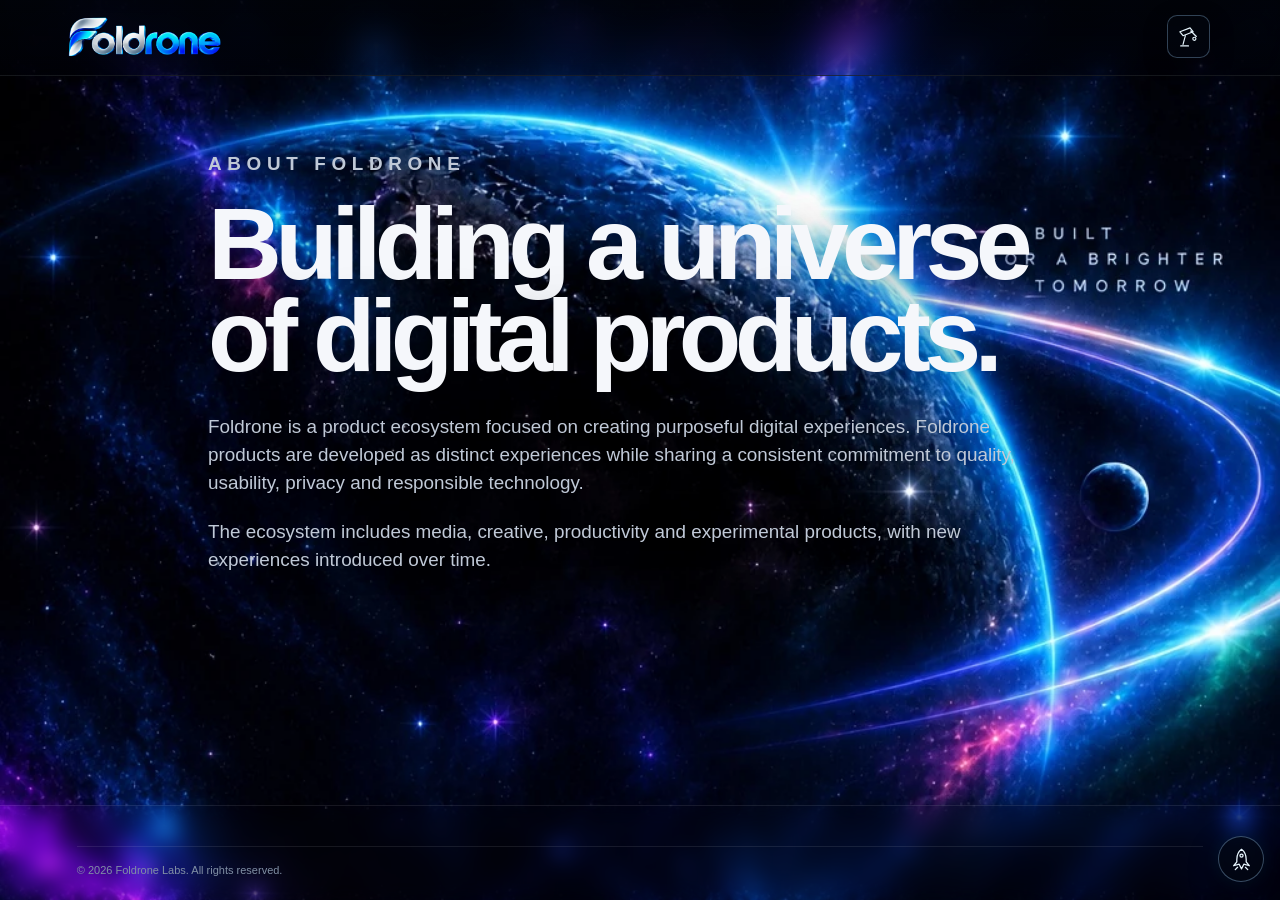
==== commit 23abb5a4: "Add files via upload" ====
--- a/about.html
+++ b/about.html
@@ -1 +1 @@
-<!doctype html><html lang="en"><head><meta charset="utf-8"><meta name="viewport" content="width=device-width,initial-scale=1,viewport-fit=cover"><meta name="theme-color" content="#02040a"><meta name="color-scheme" content="dark"><link rel="icon" href="/assets/foldrone-wordmark.webp"><link rel="stylesheet" href="/styles.css"><title>About | Foldrone</title></head><body class="internal-page"><div class="universe-bg" aria-hidden="true"></div><div class="ambient-glow ambient-a" aria-hidden="true"></div><div class="ambient-glow ambient-b" aria-hidden="true"></div><div class="ambient-stars" aria-hidden="true"></div><div class="legal-page"><header class="header legal-header"><a class="brand" href="/" aria-label="Foldrone home"><img src="/assets/foldrone-wordmark.webp" alt="Foldrone" draggable="false"></a><a class="internal-back" href="/" aria-label="Back to Foldrone home" title="Back to Foldrone home"><svg viewBox="0 0 32 32" aria-hidden="true"><path d="M5 10l13-5 4 5-13 5z"/><path d="M19 9l7 7"/><path d="M12 15l-3 11"/><path d="M6 28h10"/><circle cx="23.5" cy="19" r="2"/></svg></a><button class="menu-button" type="button" aria-label="Open menu" aria-controls="mobile-menu" aria-expanded="false"><span></span><span></span><span></span></button><nav class="mobile-menu" id="mobile-menu" aria-label="Mobile navigation"><div class="mobile-products"><button class="mobile-menu-label" type="button" aria-expanded="false" aria-controls="mobile-products-list"><span aria-hidden="true">▸</span> Products</button><div class="mobile-product-grid" id="mobile-products-list"><a href="https://play.foldrone.com">Foldrone Play</a><a href="https://studio.foldrone.com">Foldrone Studio</a><a href="https://workspace.foldrone.com">Foldrone Workspace</a></div></div><a href="/about.html">About</a><a href="/security.html">Security</a><a href="/privacy.html">Privacy</a><a href="/contact.html">Contact</a></nav></header><main class="legal-main"><p class="legal-kicker">ABOUT FOLDRONE</p><h1>Building a universe<br>of digital products.</h1><p>Foldrone is a product ecosystem focused on creating purposeful digital experiences. Foldrone products are developed as distinct experiences while sharing a consistent commitment to quality, usability, privacy and responsible technology.</p><p>The ecosystem includes media, creative, productivity and experimental products, with new experiences introduced over time.</p></main><button class="space-control top-control" type="button" aria-label="Return to top" title="Return to top"><svg viewBox="0 0 32 32" aria-hidden="true"><path d="M16 3c4 3 6 8 6 13v3l4 5-7-2-3 6-3-6-7 2 4-5v-3c0-5 2-10 6-13Z"/><circle cx="16" cy="11" r="2"/><path d="M11 26l-3 3M21 26l3 3"/></svg></button><footer class="footer legal-footer"><div class="footer-bottom">© 2026 <a href="https://www.facebook.com/foldronelabs/" rel="noopener noreferrer">Foldrone Labs</a>. All rights reserved.</div></footer></div><script src="/script.js" defer></script></body></html>+<!doctype html><html lang="en"><head><meta charset="utf-8"><meta name="viewport" content="width=device-width,initial-scale=1,viewport-fit=cover"><meta name="theme-color" content="#02040a"><meta name="color-scheme" content="dark"><link rel="icon" href="/assets/foldrone-wordmark.webp"><link rel="stylesheet" href="/styles.css"><title>About | Foldrone</title></head><body class="internal-page"><div class="universe-bg" aria-hidden="true"></div><div class="legal-page"><header class="header legal-header"><a class="brand" href="/" aria-label="Foldrone home"><img src="/assets/foldrone-wordmark.webp" alt="Foldrone" draggable="false"></a><a class="internal-back" href="/" aria-label="Back to Foldrone home" title="Back to Foldrone home"><svg viewBox="0 0 32 32" aria-hidden="true"><path d="M5 10l13-5 4 5-13 5z"/><path d="M19 9l7 7"/><path d="M12 15l-3 11"/><path d="M6 28h10"/><circle cx="23.5" cy="19" r="2"/></svg></a><button class="menu-button" type="button" aria-label="Open menu" aria-controls="mobile-menu" aria-expanded="false"><span></span><span></span><span></span></button><nav class="mobile-menu" id="mobile-menu" aria-label="Mobile navigation"><div class="mobile-products"><button class="mobile-menu-label" type="button" aria-expanded="false" aria-controls="mobile-products-list"><span aria-hidden="true">▸</span> Products</button><div class="mobile-product-grid" id="mobile-products-list"><a href="https://play.foldrone.com">Foldrone Play</a><a href="https://studio.foldrone.com">Foldrone Studio</a><a href="https://workspace.foldrone.com">Foldrone Workspace</a></div></div><a href="/about.html">About</a><a href="/security.html">Security</a><a href="/privacy.html">Privacy</a><a href="/contact.html">Contact</a></nav></header><main class="legal-main"><p class="legal-kicker">ABOUT FOLDRONE</p><h1>Building a universe<br>of digital products.</h1><p>Foldrone is a product ecosystem focused on creating purposeful digital experiences. Foldrone products are developed as distinct experiences while sharing a consistent commitment to quality, usability, privacy and responsible technology.</p><p>The ecosystem includes media, creative, productivity and experimental products, with new experiences introduced over time.</p></main><button class="space-control top-control" type="button" aria-label="Return to top" title="Return to top"><svg viewBox="0 0 32 32" aria-hidden="true"><path d="M16 3c4 3 6 8 6 13v3l4 5-7-2-3 6-3-6-7 2 4-5v-3c0-5 2-10 6-13Z"/><circle cx="16" cy="11" r="2"/><path d="M11 26l-3 3M21 26l3 3"/></svg></button><footer class="footer legal-footer"><div class="footer-bottom">© 2026 <a href="https://www.facebook.com/foldronelabs/" rel="noopener noreferrer">Foldrone Labs</a>. All rights reserved.</div></footer></div><script src="/script.js" defer></script></body></html>
--- a/styles.css
+++ b/styles.css
@@ -1,14 +1,14 @@
 :root{--ink:#f5f7fb;--muted:#aeb9ca;--line:rgba(255,255,255,.12);--cyan:#48ddff;--violet:#a878ff;--space:#02040a}
 *{box-sizing:border-box}
-html{scroll-behavior:smooth;background:var(--space)}
-body{margin:0;min-width:280px;background:var(--space);color:var(--ink);font-family:-apple-system,BlinkMacSystemFont,"Segoe UI",Inter,Roboto,Arial,sans-serif;line-height:1.5;overflow-x:hidden}
+html{scroll-behavior:smooth;background:transparent}
+body{margin:0;min-width:280px;background:transparent;color:var(--ink);font-family:-apple-system,BlinkMacSystemFont,"Segoe UI",Inter,Roboto,Arial,sans-serif;line-height:1.5;overflow-x:hidden}
 a{color:inherit;text-decoration:none}button{font:inherit}img{display:block;max-width:100%;-webkit-user-drag:none;user-select:none;-webkit-touch-callout:none}
 .skip{position:fixed;left:12px;top:10px;z-index:100;padding:8px 12px;border-radius:8px;background:#fff;color:#000;transform:translateY(-160%)}.skip:focus{transform:none}
 
 /* One universe, always present. No black section backgrounds. */
-.universe-bg{position:fixed;inset:0;z-index:-30;background-image:url('/assets/foldrone-universe-bg.webp');background-repeat:no-repeat;background-position:center center;background-size:cover;background-color:#02040a}
-.universe-vignette{position:fixed;inset:0;z-index:-20;pointer-events:none;background:linear-gradient(180deg,rgba(0,2,8,.20),rgba(0,2,8,.04) 28%,rgba(0,2,8,.08) 62%,rgba(0,2,8,.28) 100%)}
-.home-page main,.home-page footer{position:relative;z-index:1}
+.universe-bg{position:fixed;inset:0;z-index:0;background-image:url('/assets/foldrone-universe-bg.webp');background-repeat:no-repeat;background-position:center 42%;background-size:cover;background-color:#02040a;transform:translateZ(0);will-change:transform}
+.universe-vignette{position:fixed;inset:0;z-index:1;pointer-events:none;background:linear-gradient(180deg,rgba(0,2,8,.10),rgba(0,2,8,.015) 35%,rgba(0,2,8,.035) 70%,rgba(0,2,8,.12) 100%)}
+.home-page main,.home-page footer,.legal-page{position:relative;z-index:2}
 
 .header{position:fixed;z-index:80;top:0;left:0;right:0;height:76px;padding:0 clamp(18px,5vw,76px);display:flex;align-items:center;justify-content:space-between;background:linear-gradient(180deg,rgba(1,4,10,.76),rgba(1,4,10,.22));backdrop-filter:blur(16px);-webkit-backdrop-filter:blur(16px);border-bottom:1px solid rgba(255,255,255,.08)}
 .brand img{width:clamp(122px,13vw,160px)}
@@ -30,14 +30,13 @@
 
 .story-ecosystem{min-height:clamp(650px,86svh,930px);padding-top:clamp(100px,12vw,175px);padding-bottom:clamp(110px,13vw,190px)}.story-ecosystem .story-kicker{margin-bottom:clamp(48px,6vw,80px)}
 .story-ecosystem h2{margin:0;font-size:clamp(3.2rem,7.3vw,7.4rem);line-height:.91;letter-spacing:-.073em;font-weight:790;text-shadow:0 14px 50px rgba(0,0,0,.42)}
-.ecosystem-copy{margin-top:clamp(90px,11vw,155px);max-width:980px;display:grid;grid-template-columns:4px minmax(0,1fr);gap:22px;align-items:start}.copy-line{width:4px;min-height:150px;border-radius:99px;background:linear-gradient(180deg,#48ddff,#a878ff);box-shadow:0 0 25px rgba(72,221,255,.18)}
-.ecosystem-copy-label{margin-bottom:18px;color:#8795a9;font-size:9px;letter-spacing:.25em;font-weight:800}.ecosystem-copy-label span{margin-left:12px;color:var(--cyan)}.ecosystem-copy p{margin:0;max-width:860px;color:#c0c9d7;font-size:clamp(1.05rem,2vw,1.48rem);line-height:1.58;text-shadow:0 5px 24px rgba(0,0,0,.5)}
+.ecosystem-copy{margin-top:clamp(90px,11vw,155px);max-width:980px}.ecosystem-copy p{margin:0;max-width:900px;color:#d2d9e4;font-size:clamp(1.05rem,2vw,1.48rem);line-height:1.58;text-shadow:0 5px 24px rgba(0,0,0,.52)}
 
-.products{position:relative;padding:clamp(85px,10vw,130px) clamp(18px,6vw,100px) 100px;background:rgba(2,4,10,.08)}.products-inner{max-width:1160px;margin:auto}.section-head{margin-bottom:28px}.section-head .story-kicker{margin-bottom:16px}.section-head h2{margin:0;font-size:clamp(2.7rem,6vw,5.6rem);line-height:.94;letter-spacing:-.065em}
-.product-grid{display:grid;grid-template-columns:repeat(2,minmax(0,1fr));gap:16px}.product-card{position:relative;min-height:290px;padding:22px;border:1px solid rgba(255,255,255,.14);border-radius:24px;overflow:hidden;background:linear-gradient(145deg,rgba(5,11,23,.62),rgba(3,7,15,.38));backdrop-filter:blur(13px);-webkit-backdrop-filter:blur(13px);display:flex;flex-direction:column;justify-content:flex-end;isolation:isolate;transition:transform .3s ease,border-color .3s ease,background .3s ease}.product-card:hover{transform:translateY(-4px);border-color:rgba(102,215,255,.34);background:linear-gradient(145deg,rgba(6,16,31,.72),rgba(3,7,15,.46))}.product-card:before{content:"";position:absolute;right:-15%;top:-42%;width:75%;aspect-ratio:1;border-radius:50%;filter:blur(65px);opacity:.18;z-index:-1}.play:before{background:#00d7ff}.studio:before{background:#a957ff}.workspace:before{background:#4d8fff}.horizon:before{background:linear-gradient(135deg,#45ddff,#a66cff)}
+.products{position:relative;padding:clamp(85px,10vw,130px) clamp(18px,6vw,100px) 100px;background:transparent}.products-inner{max-width:1160px;margin:auto}.section-head{margin-bottom:28px}.section-head .story-kicker{margin-bottom:16px}.section-head h2{margin:0;font-size:clamp(2.7rem,6vw,5.6rem);line-height:.94;letter-spacing:-.065em}
+.product-grid{display:grid;grid-template-columns:repeat(2,minmax(0,1fr));gap:16px}.product-card{position:relative;min-height:290px;padding:22px;border:1px solid rgba(255,255,255,.14);border-radius:24px;overflow:hidden;background:linear-gradient(145deg,rgba(5,11,23,.62),rgba(3,7,15,.38));backdrop-filter:blur(13px);-webkit-backdrop-filter:blur(13px);display:flex;flex-direction:column;justify-content:flex-end;isolation:isolate;transition:transform .3s ease,border-color .3s ease,background .3s ease}.product-card:hover{transform:translateY(-4px);border-color:rgba(102,215,255,.34);background:linear-gradient(145deg,rgba(6,16,31,.72),rgba(3,7,15,.46))}.product-card:before{content:"";position:absolute;right:-15%;top:-42%;width:75%;aspect-ratio:1;border-radius:50%;filter:blur(65px);opacity:.18;z-index:-1}.play:before{background:#00d7ff}.studio:before{background:#a957ff}.workspace:before{background:#4d8fff}.workspace-logo{width:min(92%,430px);max-height:92px;object-position:left center}.horizon:before{background:linear-gradient(135deg,#45ddff,#a66cff)}
 .card-meta{position:absolute;top:18px;left:22px;right:22px;display:flex;justify-content:space-between;gap:12px;color:#8794a7;font-size:9px;letter-spacing:.20em;font-weight:800;white-space:nowrap}.product-logo{width:min(88%,390px);max-height:74px;object-fit:contain;object-position:left center;margin:0 0 15px}.product-card p{margin:0 0 11px;color:#b2bdcd;font-size:13px;max-width:540px}.card-action{font-size:13px;font-weight:800}.card-action b{margin-left:6px}.muted{color:#7f8ca0}.symbol{font-size:5.2rem;line-height:.75;margin:0 0 18px;color:transparent;-webkit-text-stroke:1px rgba(76,161,255,.5)}.product-card h3{margin:0 0 5px;font-size:1.2rem}.horizon-mark{width:72px;height:72px;margin:0 0 22px;border:1px solid rgba(73,220,255,.42);border-radius:50%;position:relative;box-shadow:0 0 38px rgba(62,190,255,.12)}.horizon-mark:before,.horizon-mark:after{content:"";position:absolute;border:1px solid rgba(169,111,255,.45);border-radius:50%}.horizon-mark:before{inset:13px}.horizon-mark:after{inset:27px;background:linear-gradient(135deg,#52e0ff,#a56dff);border:0;box-shadow:0 0 22px rgba(83,220,255,.35)}
 
-.footer{position:relative;padding:40px clamp(20px,6vw,100px) 22px;background:rgba(2,4,10,.20);border-top:1px solid rgba(255,255,255,.09);backdrop-filter:blur(10px);-webkit-backdrop-filter:blur(10px)}.footer-brand img{width:clamp(122px,13vw,160px)}.footer-columns{max-width:800px;margin:34px 0 30px auto;display:grid;grid-template-columns:repeat(3,1fr);gap:26px}.footer-columns div{display:flex;flex-direction:column;gap:11px}.footer-columns strong{font-size:13px;color:#eef3fa}.footer-columns a{font-size:13px;color:#93a0b4}.footer-columns a:hover{color:#fff}.footer-bottom{border-top:1px solid rgba(255,255,255,.09);padding-top:15px;color:#8190a5;font-size:11px}.footer-bottom a{color:inherit}.footer-bottom a:hover{color:#fff}
+.footer{position:relative;padding:40px clamp(20px,6vw,100px) 22px;background:transparent;border-top:1px solid rgba(255,255,255,.09);backdrop-filter:blur(10px);-webkit-backdrop-filter:blur(10px)}.footer-brand img{width:clamp(122px,13vw,160px)}.footer-columns{max-width:800px;margin:34px 0 30px auto;display:grid;grid-template-columns:repeat(3,1fr);gap:26px}.footer-columns div{display:flex;flex-direction:column;gap:11px}.footer-columns strong{font-size:13px;color:#eef3fa}.footer-columns a{font-size:13px;color:#93a0b4}.footer-columns a:hover{color:#fff}.footer-bottom{border-top:1px solid rgba(255,255,255,.09);padding-top:15px;color:#8190a5;font-size:11px}.footer-bottom a{color:inherit}.footer-bottom a:hover{color:#fff}
 
 /* Space controls: back/home is top-right on internal pages; spacecraft appears only at page bottom. */
 .space-control{position:fixed;z-index:100;width:46px;height:46px;border-radius:50%;border:1px solid rgba(160,213,255,.34);background:rgba(3,8,17,.58);backdrop-filter:blur(14px);-webkit-backdrop-filter:blur(14px);display:grid;place-items:center;color:#e8f7ff;box-shadow:0 10px 30px rgba(0,0,0,.38),0 0 20px rgba(39,170,255,.10);cursor:pointer}.space-control svg{width:25px;height:25px;fill:none;stroke:currentColor;stroke-width:1.6;stroke-linecap:round;stroke-linejoin:round}.top-control{right:16px;bottom:18px;opacity:0;pointer-events:none;transform:translateY(10px);transition:opacity .25s,transform .25s}.top-control.visible{opacity:1;pointer-events:auto;transform:none}.space-control:hover{background:rgba(12,27,46,.86)}
@@ -45,22 +44,26 @@
 .home-page .internal-back{display:none}
 
 /* Internal pages keep the same universe visible instead of switching to black. */
-.legal-page{min-height:100svh;display:flex;flex-direction:column;background:transparent}.legal-main{width:min(920px,100%);margin:auto;padding:150px 28px 110px;flex:1}.legal-kicker{margin:0 0 22px;color:#aab6c8;font-size:10px;letter-spacing:.3em;font-weight:800}.legal-main h1{margin:0 0 30px;font-size:clamp(3.2rem,8vw,6.8rem);line-height:.9;letter-spacing:-.065em;text-shadow:0 14px 50px rgba(0,0,0,.45)}.legal-main h2{margin:42px 0 15px;font-size:clamp(1.35rem,3vw,2rem);letter-spacing:-.03em}.legal-main p{margin:0 0 20px;color:#c0c9d7;font-size:clamp(1rem,1.7vw,1.18rem);max-width:820px;text-shadow:0 5px 24px rgba(0,0,0,.55)}.legal-main a{color:#42dcff}.legal-footer{background:rgba(2,4,10,.20)}
+.legal-page{min-height:100svh;display:flex;flex-direction:column;background:transparent}.legal-main{width:min(920px,100%);margin:auto;padding:150px 28px 110px;flex:1}.legal-kicker{margin:0 0 22px;color:#aab6c8;font-size:10px;letter-spacing:.3em;font-weight:800}.legal-main h1{margin:0 0 30px;font-size:clamp(3.2rem,8vw,6.8rem);line-height:.9;letter-spacing:-.065em;text-shadow:0 14px 50px rgba(0,0,0,.45)}.legal-main h2{margin:42px 0 15px;font-size:clamp(1.35rem,3vw,2rem);letter-spacing:-.03em}.legal-main p{margin:0 0 20px;color:#c0c9d7;font-size:clamp(1rem,1.7vw,1.18rem);max-width:820px;text-shadow:0 5px 24px rgba(0,0,0,.55)}.legal-main a{color:#42dcff}.legal-footer{background:transparent}
 
 /* Contact: simple, spacious, mobile-first. */
 .contact-main{width:min(1120px,100%);margin:0 auto;min-height:100svh;padding:150px clamp(20px,6vw,72px) 90px;display:flex;align-items:center}.contact-shell{width:100%;display:grid;grid-template-columns:minmax(0,1.05fr) minmax(300px,.95fr);align-items:center;gap:clamp(42px,7vw,100px)}.contact-intro .legal-kicker{margin-bottom:18px}.contact-intro h1{margin:0;font-size:clamp(3.7rem,7.5vw,7.2rem);line-height:.88;letter-spacing:-.07em;text-shadow:0 14px 50px rgba(0,0,0,.45)}.contact-intro h1 span{background:linear-gradient(100deg,#f5f7fb,#48dcff 42%,#9b70ff 88%);-webkit-background-clip:text;background-clip:text;color:transparent}.contact-lead{max-width:590px;margin:28px 0 0;color:#c0c9d7;font-size:clamp(1rem,1.8vw,1.25rem);line-height:1.55;text-shadow:0 5px 24px rgba(0,0,0,.55)}.contact-links{display:grid;gap:14px}.contact-card{min-height:148px;padding:24px;border-radius:22px;background:linear-gradient(145deg,rgba(6,15,29,.62),rgba(3,7,15,.38));border:1px solid rgba(255,255,255,.13);box-shadow:inset 0 1px rgba(255,255,255,.06),0 20px 55px rgba(0,0,0,.26);backdrop-filter:blur(12px);-webkit-backdrop-filter:blur(12px);position:relative}.contact-index{position:absolute;top:20px;right:22px;color:#718096;font-size:9px;letter-spacing:.2em;font-weight:800}.contact-card-label{display:block;color:#8492a6;font-size:9px;letter-spacing:.24em;font-weight:800;margin-bottom:8px}.contact-card strong{font-size:clamp(1rem,2vw,1.28rem);font-weight:700;color:#f4f7fb;word-break:break-word}.contact-arrow{position:absolute;right:23px;bottom:20px;color:#45dfff;font-size:18px}
 
+
+@media (min-width:901px){
+ .universe-bg{background-size:100% auto;background-position:center top}
+}
 @media (max-width:900px){
  .desktop-nav{display:none}.menu-button{display:block}.mobile-menu.open{display:block;position:absolute;left:0;right:0;top:calc(100% + 1px);padding:14px 16px 18px;border:1px solid rgba(255,255,255,.13);border-radius:0 0 20px 20px;background:rgba(4,8,16,.82);backdrop-filter:blur(20px);-webkit-backdrop-filter:blur(20px);box-shadow:0 24px 60px rgba(0,0,0,.48)}.mobile-menu>a,.mobile-menu-label{display:block;padding:12px 18px;color:#b7c0cf;font-size:16px}.mobile-menu-label{width:100%;border:0;background:transparent;text-align:left;color:#f0f4fa;padding-top:7px;cursor:pointer}.mobile-menu-label span{display:inline-block;width:12px;transition:transform .22s ease}.mobile-products.expanded .mobile-menu-label span{transform:rotate(90deg)}.mobile-product-grid{display:grid;grid-template-columns:repeat(2,minmax(0,1fr));gap:0 8px;max-height:0;overflow:hidden;opacity:0;padding:0 8px 0 28px;transition:max-height .28s ease,opacity .2s ease,padding .28s ease}.mobile-products.expanded .mobile-product-grid{max-height:180px;opacity:1;padding-bottom:10px}.mobile-product-grid a{padding:8px 6px;color:#aeb8c8;font-size:14px}.mobile-menu a:hover,.mobile-product-grid a:hover{color:#fff}
  .hero{padding:100px 24px 70px;align-items:flex-end}.hero-copy{width:min(680px,92vw);margin:0}.product-grid{grid-template-columns:repeat(2,minmax(0,1fr))}.contact-shell{grid-template-columns:1fr;gap:40px}.contact-intro h1{max-width:720px}
 }
 @media (max-width:620px){
- .header{height:64px;padding:0 17px}.brand img{width:121px}.universe-bg{background-position:center center}.universe-vignette{background:linear-gradient(180deg,rgba(0,2,8,.18),rgba(0,2,8,.02) 35%,rgba(0,2,8,.14) 72%,rgba(0,2,8,.25) 100%)}
+ .header{height:64px;padding:0 17px}.brand img{width:121px}.universe-bg{background-position:center 38%;background-size:cover}.universe-vignette{background:linear-gradient(180deg,rgba(0,2,8,.08),rgba(0,2,8,.01) 35%,rgba(0,2,8,.025) 72%,rgba(0,2,8,.08) 100%)}
  .hero{min-height:88svh;padding:82px 18px 52px}.hero-copy{width:100%}.kicker{font-size:8px;letter-spacing:.28em;margin-bottom:13px}.hero h1{font-size:clamp(3rem,14vw,4.75rem);line-height:.89}.lead{font-size:.98rem;margin-top:18px;max-width:360px}.hero-button{margin-top:22px;padding:13px 21px}
- .story-start{min-height:640px;padding:82px 18px 94px}.story-start .story-kicker{margin-bottom:48px}.story-start h2{font-size:clamp(3rem,13.8vw,4.85rem);line-height:.91}.story-start-message{margin-top:100px}.story-start-message p{font-size:1.03rem;line-height:1.52;max-width:350px;margin:auto}
- .story-ecosystem{min-height:760px;padding:84px 18px 98px}.story-ecosystem .story-kicker{margin-bottom:44px;font-size:.69rem}.story-ecosystem h2{font-size:clamp(3rem,13.5vw,4.8rem);line-height:.92}.ecosystem-copy{margin-top:88px;grid-template-columns:4px minmax(0,1fr);gap:14px}.ecosystem-copy-label{font-size:8px;margin-bottom:14px}.ecosystem-copy p{font-size:1rem;line-height:1.56}
- .products{padding:66px 15px 76px;background:rgba(2,4,10,.08)}.section-head{margin-bottom:24px}.section-head h2{font-size:2.9rem}.product-grid{grid-template-columns:1fr;gap:12px}.product-card{min-height:260px;padding:21px;border-radius:21px}.card-meta{left:21px;right:21px}.product-logo{max-width:84%;max-height:64px}.horizon-mark{width:64px;height:64px}
- .footer{padding:34px 20px 20px;background:rgba(2,4,10,.18)}.footer-columns{margin:30px 0;grid-template-columns:repeat(2,1fr);gap:28px}.footer-bottom{font-size:10px}
+ .story-start{min-height:640px;padding:82px 18px 94px}.story-start h2{font-size:clamp(3rem,13.8vw,4.85rem);line-height:.91}.story-start-message{margin-top:100px}.story-start-message p{font-size:1.03rem;line-height:1.52;max-width:350px;margin:auto}
+ .story-ecosystem{min-height:760px;padding:84px 18px 98px}.story-ecosystem .story-kicker{margin-bottom:44px;font-size:.69rem}.story-ecosystem h2{font-size:clamp(3rem,13.5vw,4.8rem);line-height:.92}.ecosystem-copy{margin-top:88px}.ecosystem-copy p{font-size:1rem;line-height:1.56}
+ .products{padding:66px 15px 76px;background:transparent}.section-head{margin-bottom:24px}.section-head h2{font-size:2.9rem}.product-grid{grid-template-columns:1fr;gap:12px}.product-card{min-height:260px;padding:21px;border-radius:21px}.card-meta{left:21px;right:21px}.product-logo{max-width:84%;max-height:64px}.horizon-mark{width:64px;height:64px}
+ .footer{padding:34px 20px 20px;background:transparent}.footer-columns{margin:30px 0;grid-template-columns:repeat(2,1fr);gap:28px}.footer-bottom{font-size:10px}
  .internal-back{top:10px;right:67px;width:42px;height:42px}.top-control{right:13px;bottom:17px}.space-control{width:44px;height:44px}
  .legal-main{padding:124px 20px 90px}.legal-main h1{font-size:clamp(3.15rem,14vw,5.2rem)}.legal-main p{font-size:1rem}.contact-main{padding:118px 18px 72px;align-items:flex-start}.contact-shell{display:block}.contact-intro h1{font-size:clamp(3.2rem,15vw,5.1rem);line-height:.9}.contact-lead{margin-top:22px;font-size:1rem}.contact-links{margin-top:38px;gap:12px}.contact-card{min-height:132px;padding:22px;border-radius:20px}
 }
